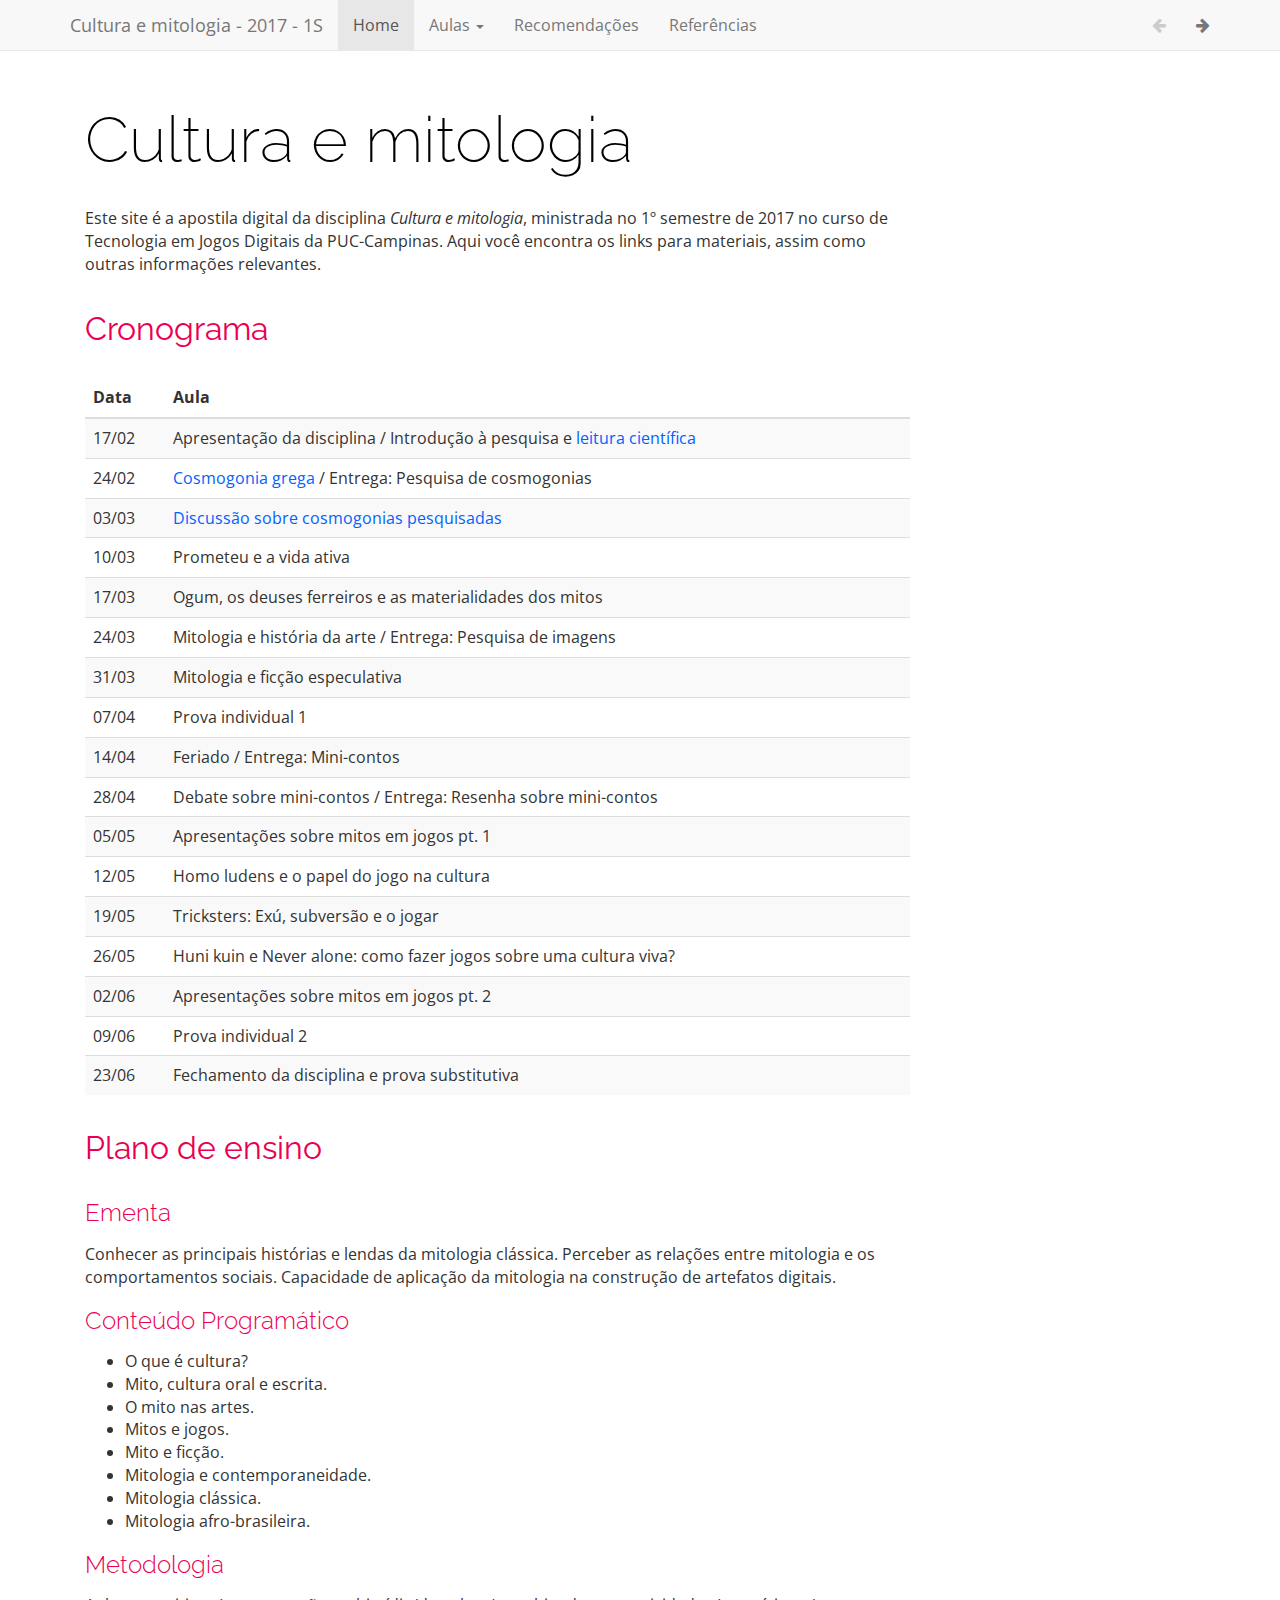
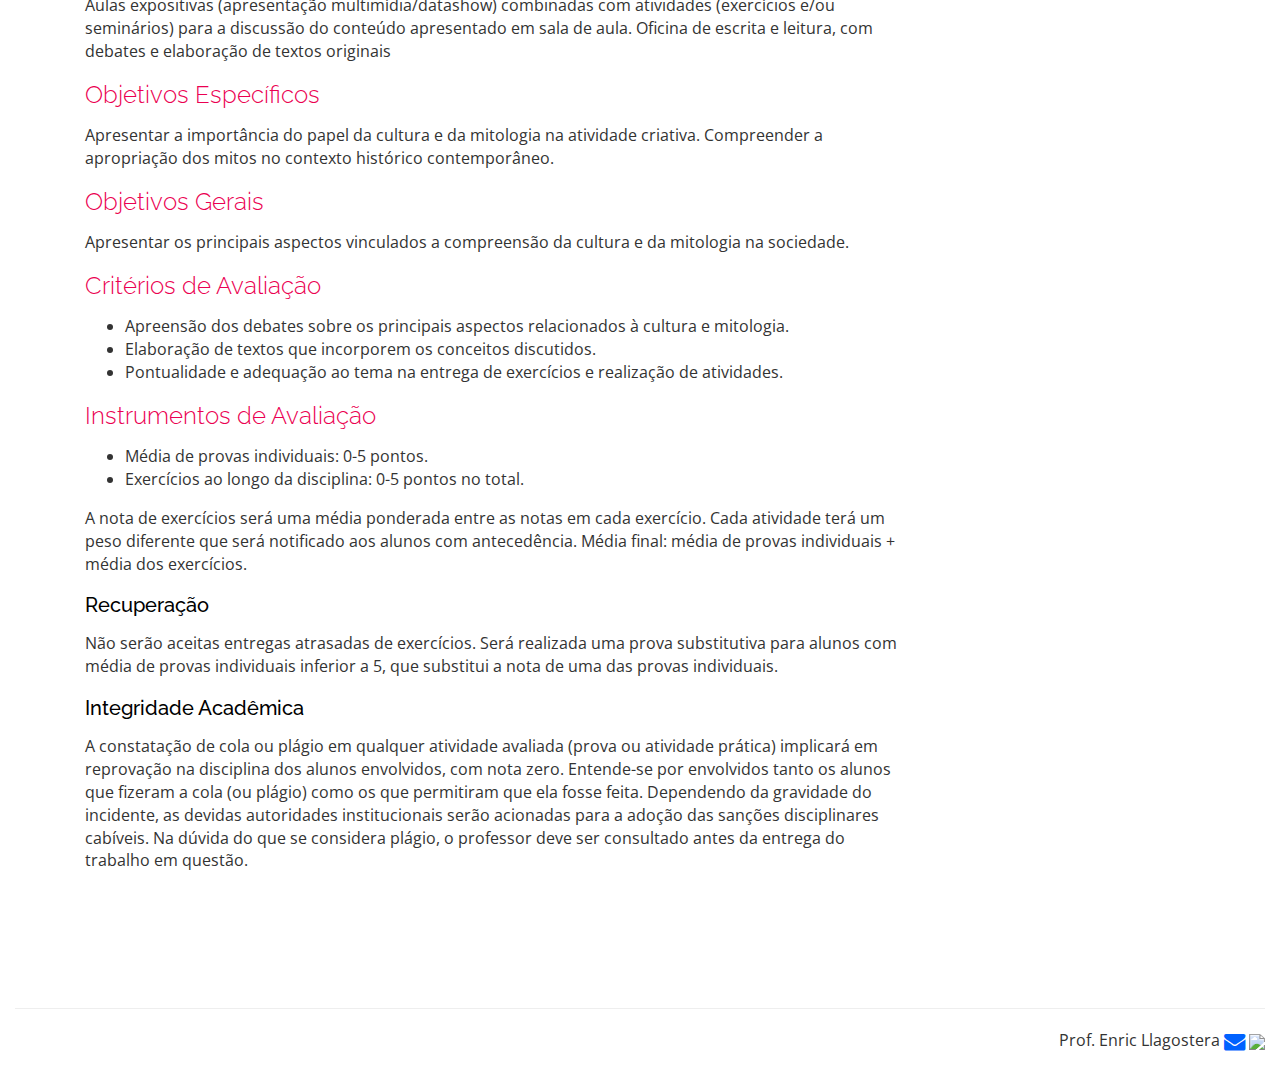
==== index.html @ 537bf99a "Deployed 003af16 with MkDocs version: 0.15.3" ====
<!DOCTYPE html>
<html lang="en">
    <head>
        <meta charset="utf-8">
        <meta http-equiv="X-UA-Compatible" content="IE=edge">
        <meta name="viewport" content="width=device-width, initial-scale=1.0">
        
        
        
        <link rel="shortcut icon" href="./img/favicon.ico">

	<title>Cultura e mitologia - 2017 - 1S</title>

        <link href="./css/bootstrap-3.0.3.min.css" rel="stylesheet">
        <link href="./css/font-awesome-4.0.3.css" rel="stylesheet">
        <link rel="stylesheet" href="./css/highlight.css">
        <link href="./css/base.css" rel="stylesheet">
        <link href="./css/extra.css" rel="stylesheet">

        <!-- HTML5 shim and Respond.js IE8 support of HTML5 elements and media queries -->
        <!--[if lt IE 9]>
            <script src="https://oss.maxcdn.com/libs/html5shiv/3.7.0/html5shiv.js"></script>
            <script src="https://oss.maxcdn.com/libs/respond.js/1.3.0/respond.min.js"></script>
        <![endif]-->

        
    </head>

    <body>

        <div class="navbar navbar-default navbar-fixed-top" role="navigation">
    <div class="container">

        <!-- Collapsed navigation -->
        <div class="navbar-header">
            <!-- Expander button -->
            <button type="button" class="navbar-toggle" data-toggle="collapse" data-target=".navbar-collapse">
                <span class="sr-only">Toggle navigation</span>
                <span class="icon-bar"></span>
                <span class="icon-bar"></span>
                <span class="icon-bar"></span>
            </button>

            <!-- Main title -->
            <a class="navbar-brand" href=".">Cultura e mitologia - 2017 - 1S</a>
        </div>

        <!-- Expanded navigation -->
        <div class="navbar-collapse collapse">
            <!-- Main navigation -->
            <ul class="nav navbar-nav">
            
            
                <li class="active">
                    <a href=".">Home</a>
                </li>
            
            
            
                <li class="dropdown">
                    <a href="#" class="dropdown-toggle" data-toggle="dropdown">Aulas <b class="caret"></b></a>
                    <ul class="dropdown-menu">
                    
                        <li >
                            <a href="aulas/cosmogonias/">Cosmogonia grega</a>
                        </li>
                    
                        <li >
                            <a href="aulas/discussao-cosmogonias/">Discussão sobre cosmogonias pesquisadas</a>
                        </li>
                    
                    </ul>
                </li>
            
            
            
                <li >
                    <a href="jogos/">Recomendações</a>
                </li>
            
            
            
                <li >
                    <a href="referencias/">Referências</a>
                </li>
            
            
            </ul>

            <!-- Search, Navigation and Repo links -->
            <ul class="nav navbar-nav navbar-right">
                <li class="disabled">
                    <a rel="next" >
                        <i class="fa fa-arrow-left"></i> Previous
                    </a>
                </li>
                <li >
                    <a rel="prev" href="aulas/cosmogonias/">
                        Next <i class="fa fa-arrow-right"></i>
                    </a>
                </li>
                
            </ul>
        </div>
    </div>
</div>

        <div class="container">
            <div class="col-md-3"><div class="bs-sidebar hidden-print affix well" role="complementary">
    <ul class="nav bs-sidenav">
    
        <li class="main active"><a href="#cultura-e-mitologia">Cultura e mitologia</a></li>
        
            <li><a href="#cronograma">Cronograma</a></li>
        
            <li><a href="#plano-de-ensino">Plano de ensino</a></li>
        
    
    </ul>
</div></div>
            <div class="col-md-9" role="main">

<h1 id="cultura-e-mitologia">Cultura e mitologia</h1>
<p>Este site é a apostila digital da disciplina <em>Cultura e mitologia</em>, ministrada no 1º semestre de 2017 no curso de Tecnologia em Jogos Digitais da PUC-Campinas. Aqui você encontra os links para materiais, assim como outras informações relevantes.</p>
<h2 id="cronograma">Cronograma</h2>
<table>
<thead>
<tr>
<th>Data</th>
<th>Aula</th>
</tr>
</thead>
<tbody>
<tr>
<td>17/02</td>
<td>Apresentação da disciplina / Introdução à pesquisa e <a href="./materiais/guia-referencias.pdf">leitura científica</a></td>
</tr>
<tr>
<td>24/02</td>
<td><a href="aulas/cosmogonias/">Cosmogonia grega</a> / Entrega: Pesquisa de cosmogonias</td>
</tr>
<tr>
<td>03/03</td>
<td><a href="aulas/discussao-cosmogonias/">Discussão sobre cosmogonias pesquisadas</a></td>
</tr>
<tr>
<td>10/03</td>
<td>Prometeu e a vida ativa</td>
</tr>
<tr>
<td>17/03</td>
<td>Ogum, os deuses ferreiros e as materialidades dos mitos</td>
</tr>
<tr>
<td>24/03</td>
<td>Mitologia e história da arte / Entrega: Pesquisa de imagens</td>
</tr>
<tr>
<td>31/03</td>
<td>Mitologia e ficção especulativa</td>
</tr>
<tr>
<td>07/04</td>
<td>Prova individual 1</td>
</tr>
<tr>
<td>14/04</td>
<td>Feriado / Entrega: Mini-contos</td>
</tr>
<tr>
<td>28/04</td>
<td>Debate sobre mini-contos / Entrega: Resenha sobre mini-contos</td>
</tr>
<tr>
<td>05/05</td>
<td>Apresentações sobre mitos em jogos pt. 1</td>
</tr>
<tr>
<td>12/05</td>
<td>Homo ludens e o papel do jogo na cultura</td>
</tr>
<tr>
<td>19/05</td>
<td>Tricksters: Exú, subversão e o jogar</td>
</tr>
<tr>
<td>26/05</td>
<td>Huni kuin e Never alone: como fazer jogos sobre uma cultura viva?</td>
</tr>
<tr>
<td>02/06</td>
<td>Apresentações sobre mitos em jogos pt. 2</td>
</tr>
<tr>
<td>09/06</td>
<td>Prova individual 2</td>
</tr>
<tr>
<td>23/06</td>
<td>Fechamento da disciplina e prova substitutiva</td>
</tr>
</tbody>
</table>
<h2 id="plano-de-ensino">Plano de ensino</h2>
<h3 id="ementa">Ementa</h3>
<p>Conhecer as principais histórias e lendas da mitologia clássica. Perceber as relações entre mitologia e os
comportamentos sociais. Capacidade de aplicação da mitologia na construção de artefatos digitais.</p>
<h3 id="conteudo-programatico">Conteúdo Programático</h3>
<ul>
<li>O que é cultura?</li>
<li>Mito, cultura oral e escrita.</li>
<li>O mito nas artes.</li>
<li>Mitos e jogos.</li>
<li>Mito e ficção.</li>
<li>Mitologia e contemporaneidade.</li>
<li>Mitologia clássica.</li>
<li>Mitologia afro-brasileira.</li>
</ul>
<h3 id="metodologia">Metodologia</h3>
<p>Aulas expositivas (apresentação multimídia/datashow) combinadas com atividades (exercícios e/ou seminários) para
a discussão do conteúdo apresentado em sala de aula. Oficina de escrita e leitura, com debates e elaboração de
textos originais</p>
<h3 id="objetivos-especificos">Objetivos Específicos</h3>
<p>Apresentar a importância do papel da cultura e da mitologia na atividade criativa. Compreender a apropriação dos mitos no contexto histórico contemporâneo.</p>
<h3 id="objetivos-gerais">Objetivos Gerais</h3>
<p>Apresentar os principais aspectos vinculados a compreensão da cultura e da mitologia na sociedade.</p>
<h3 id="criterios-de-avaliacao">Critérios de Avaliação</h3>
<ul>
<li>Apreensão dos debates sobre os principais aspectos relacionados à cultura e mitologia.</li>
<li>Elaboração de textos que incorporem os conceitos discutidos.</li>
<li>Pontualidade e adequação ao tema na entrega de exercícios e realização de atividades.</li>
</ul>
<h3 id="instrumentos-de-avaliacao">Instrumentos de Avaliação</h3>
<ul>
<li>Média de provas individuais: 0-5 pontos.</li>
<li>Exercícios ao longo da disciplina: 0-5 pontos no total.</li>
</ul>
<p>A nota de exercícios será uma média ponderada entre as notas em cada exercício. Cada atividade terá um peso
diferente que será notificado aos alunos com antecedência. Média final: média de provas individuais + média dos exercícios.</p>
<h4 id="recuperacao">Recuperação</h4>
<p>Não serão aceitas entregas atrasadas de exercícios. Será realizada uma prova substitutiva para alunos com média de provas individuais inferior a 5, que substitui a nota de uma das provas individuais.</p>
<h4 id="integridade-academica">Integridade Acadêmica</h4>
<p>A constatação de cola ou plágio em qualquer atividade avaliada (prova ou atividade prática) implicará em reprovação na disciplina dos alunos envolvidos, com nota zero. Entende-se por envolvidos tanto os alunos que fizeram a cola (ou plágio) como os que permitiram que ela fosse feita. Dependendo da gravidade do incidente, as devidas autoridades institucionais serão acionadas para a adoção das sanções disciplinares cabíveis. Na dúvida do que se considera plágio, o professor deve ser consultado antes da entrega do trabalho em questão.</p></div>
        </div>

	<footer class="col-md-12">
		<hr>
		
		<p>Documentation built with <a href="http://www.mkdocs.org/">MkDocs</a>.</p>
	</footer>


        <script src="./js/jquery-1.10.2.min.js"></script>
        <script src="./js/bootstrap-3.0.3.min.js"></script>
        <script src="./js/highlight.pack.js"></script>
        <script src="./js/base.js"></script>
        <script src="./js/extra.js"></script>
    </body>
</html>
---- css/highlight.css ----
/*
This is the GitHub theme for highlight.js

github.com style (c) Vasily Polovnyov <vast@whiteants.net>

*/

.hljs {
  display: block;
  overflow-x: auto;
  padding: 0.5em;
  color: #333;
  -webkit-text-size-adjust: none;
}

.hljs-comment,
.diff .hljs-header,
.hljs-javadoc {
  color: #998;
  font-style: italic;
}

.hljs-keyword,
.css .rule .hljs-keyword,
.hljs-winutils,
.nginx .hljs-title,
.hljs-subst,
.hljs-request,
.hljs-status {
  color: #333;
  font-weight: bold;
}

.hljs-number,
.hljs-hexcolor,
.ruby .hljs-constant {
  color: #008080;
}

.hljs-string,
.hljs-tag .hljs-value,
.hljs-phpdoc,
.hljs-dartdoc,
.tex .hljs-formula {
  color: #d14;
}

.hljs-title,
.hljs-id,
.scss .hljs-preprocessor {
  color: #900;
  font-weight: bold;
}

.hljs-list .hljs-keyword,
.hljs-subst {
  font-weight: normal;
}

.hljs-class .hljs-title,
.hljs-type,
.vhdl .hljs-literal,
.tex .hljs-command {
  color: #458;
  font-weight: bold;
}

.hljs-tag,
.hljs-tag .hljs-title,
.hljs-rule .hljs-property,
.django .hljs-tag .hljs-keyword {
  color: #000080;
  font-weight: normal;
}

.hljs-attribute,
.hljs-variable,
.lisp .hljs-body,
.hljs-name {
  color: #008080;
}

.hljs-regexp {
  color: #009926;
}

.hljs-symbol,
.ruby .hljs-symbol .hljs-string,
.lisp .hljs-keyword,
.clojure .hljs-keyword,
.scheme .hljs-keyword,
.tex .hljs-special,
.hljs-prompt {
  color: #990073;
}

.hljs-built_in {
  color: #0086b3;
}

.hljs-preprocessor,
.hljs-pragma,
.hljs-pi,
.hljs-doctype,
.hljs-shebang,
.hljs-cdata {
  color: #999;
  font-weight: bold;
}

.hljs-deletion {
  background: #fdd;
}

.hljs-addition {
  background: #dfd;
}

.diff .hljs-change {
  background: #0086b3;
}

.hljs-chunk {
  color: #aaa;
}
---- css/base.css ----
body {
    padding-top: 70px;
}

h1[id]:before, h2[id]:before, h3[id]:before, h4[id]:before, h5[id]:before, h6[id]:before {
    content: "";
    display: block;
    margin-top: -75px;
    height: 75px;
}

ul.nav li.main {
    font-weight: bold;
}

div.col-md-3 {
    padding-left: 0;
}

div.col-md-9 {
    padding-bottom: 100px;
}

div.source-links {
    float: right;
}

/*
 * Side navigation
 *
 * Scrollspy and affixed enhanced navigation to highlight sections and secondary
 * sections of docs content.
 */

/* By default it's not affixed in mobile views, so undo that */
.bs-sidebar.affix {
    position: static;
}

.bs-sidebar.well {
    padding: 0;
}

/* First level of nav */
.bs-sidenav {
    margin-top: 30px;
    margin-bottom: 30px;
    padding-top:    10px;
    padding-bottom: 10px;
    border-radius: 5px;
}

/* All levels of nav */
.bs-sidebar .nav > li > a {
    display: block;
    padding: 5px 20px;
    z-index: 1;
}
.bs-sidebar .nav > li > a:hover,
.bs-sidebar .nav > li > a:focus {
    text-decoration: none;
    border-right: 1px solid;
}
.bs-sidebar .nav > .active > a,
.bs-sidebar .nav > .active:hover > a,
.bs-sidebar .nav > .active:focus > a {
    font-weight: bold;
    background-color: transparent;
    border-right: 1px solid;
}

/* Nav: second level (shown on .active) */
.bs-sidebar .nav .nav {
    display: none; /* Hide by default, but at >768px, show it */
    margin-bottom: 8px;
}
.bs-sidebar .nav .nav > li > a {
    padding-top:    3px;
    padding-bottom: 3px;
    padding-left: 30px;
    font-size: 90%;
}

/* Show and affix the side nav when space allows it */
@media (min-width: 992px) {
    .bs-sidebar .nav > .active > ul {
        display: block;
    }
    /* Widen the fixed sidebar */
    .bs-sidebar.affix,
    .bs-sidebar.affix-bottom {
        width: 213px;
    }
    .bs-sidebar.affix {
        position: fixed; /* Undo the static from mobile first approach */
        top: 80px;
    }
    .bs-sidebar.affix-bottom {
        position: absolute; /* Undo the static from mobile first approach */
    }
    .bs-sidebar.affix-bottom .bs-sidenav,
    .bs-sidebar.affix .bs-sidenav {
        margin-top: 0;
        margin-bottom: 0;
    }
}
@media (min-width: 1200px) {
    /* Widen the fixed sidebar again */
    .bs-sidebar.affix-bottom,
    .bs-sidebar.affix {
        width: 263px;
    }
}
---- css/extra.css ----
@import 'https://fonts.googleapis.com/css?family=Open+Sans';
@import 'https://fonts.googleapis.com/css?family=Raleway:100,200,300,400,500';

body {
  font-size: 16px;
  font-family: "Open Sans", Arial, sans-serif;
}

h1, h2, h3, h4, h5, h6 {
  font-family: "Raleway", Arial, sans-serif;
    padding-top: 3px;
}

@media screen {
  p {
    margin: 16px 0;
  }
    
  h1 {
    font-size: 4em;
    font-weight: 200;
    margin: 32px 0;
    color: #000;
  }
  
  h2 {
    font-size: 2em;
    font-weight: 400;
    color: #eb0051;
    margin: 32px 0;
  }

  h3 {
    font-size: 1.5em;
    font-weight: 300;
    color:#eb0051;
    margin: 16px 0;
  }

  h4 {
    font-size: 1.25em;
    font-weight: 500;
    color:#000;
    margin: 16px 0;
  }
}

a {
  color: #0062ff;
}

a:hover {
  color:black;
}

li.main {
    font-family: "Open Sans", Arial, sans-serif;
    font-size: 1.2em;
    font-weight: 700;
}

div[role="main"] img {
    max-width: 100%;
}

footer p {
    text-align: right;
}

div.col-md-3 {
  display: none;
}
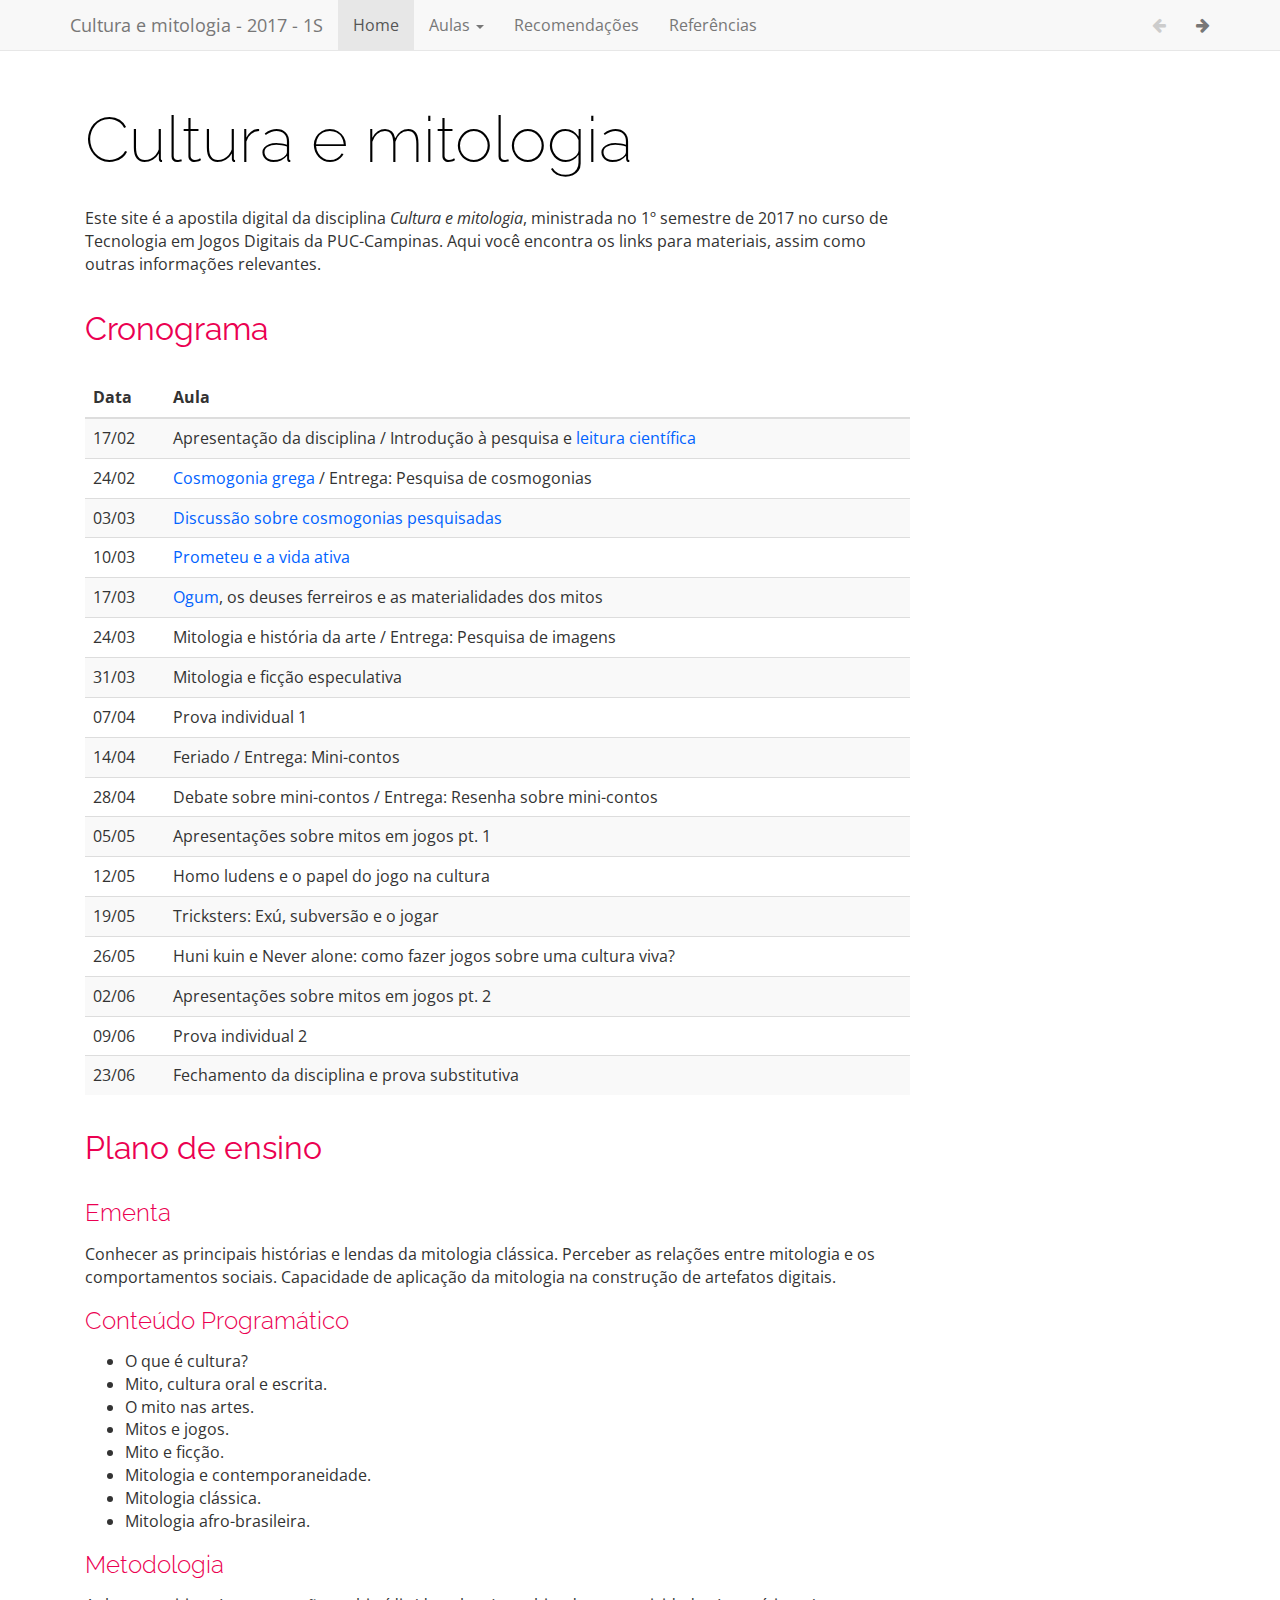
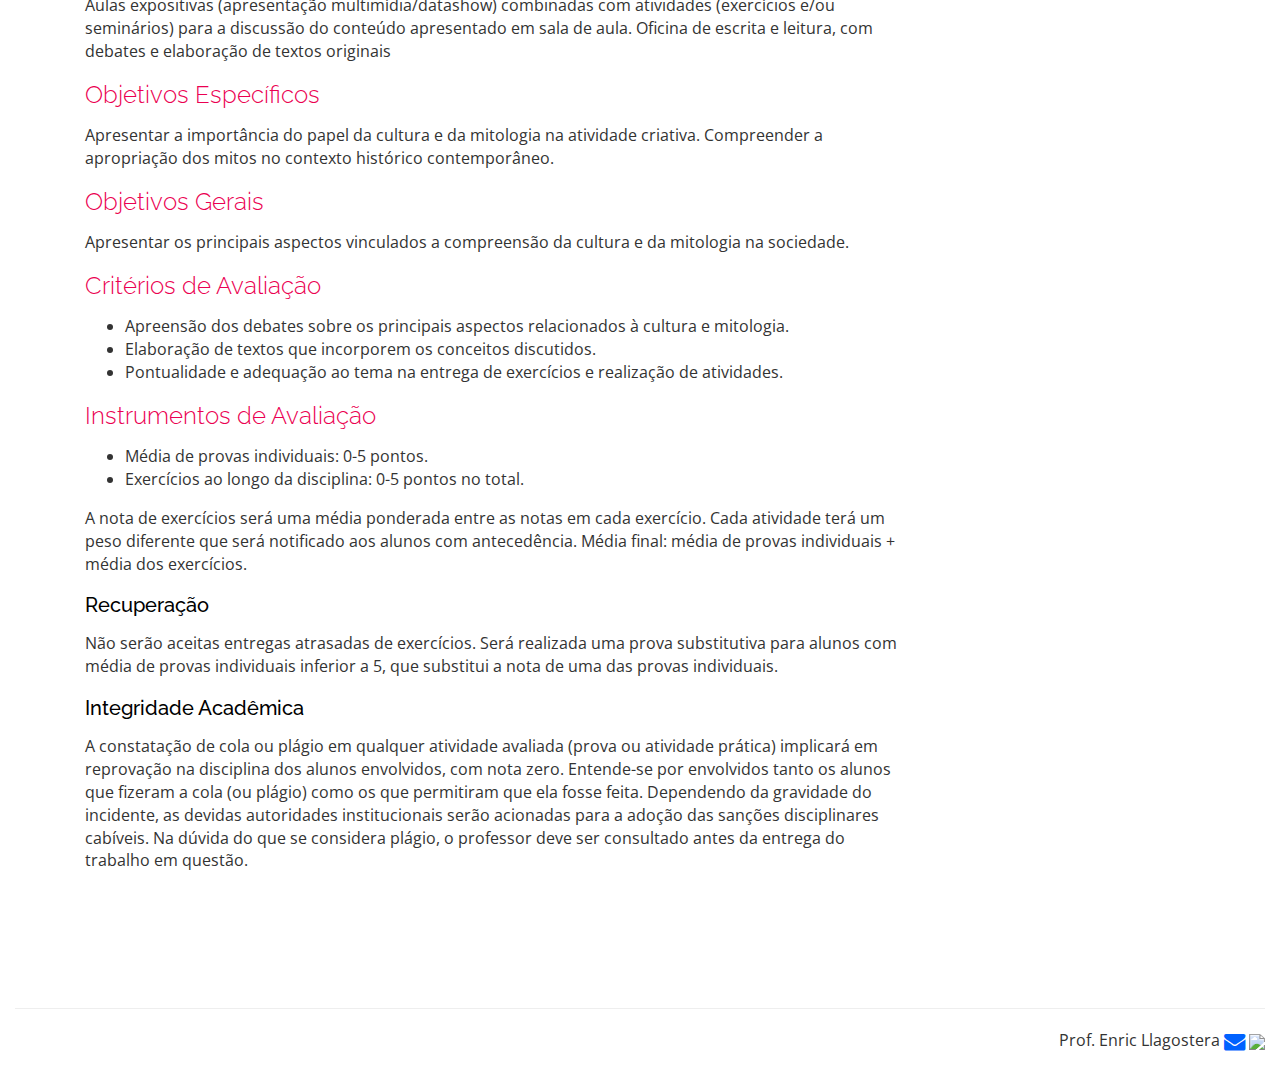
==== commit a9a20421: "Deployed 003af16 with MkDocs version: 0.15.3" ====
--- a/index.html
+++ b/index.html
@@ -69,6 +69,14 @@
                             <a href="aulas/discussao-cosmogonias/">Discussão sobre cosmogonias pesquisadas</a>
                         </li>
                     
+                        <li >
+                            <a href="aulas/prometeu/">Prometeu e a vida ativa</a>
+                        </li>
+                    
+                        <li >
+                            <a href="aulas/ogum-ferreiros/">Ogum, deuses ferreiros e materialidades</a>
+                        </li>
+                    
                     </ul>
                 </li>
             
@@ -145,11 +153,11 @@
 </tr>
 <tr>
 <td>10/03</td>
-<td>Prometeu e a vida ativa</td>
+<td><a href="aulas/prometeu/">Prometeu e a vida ativa</a></td>
 </tr>
 <tr>
 <td>17/03</td>
-<td>Ogum, os deuses ferreiros e as materialidades dos mitos</td>
+<td><a href="aulas/ogum-ferreiros/">Ogum</a>, os deuses ferreiros e as materialidades dos mitos</td>
 </tr>
 <tr>
 <td>24/03</td>
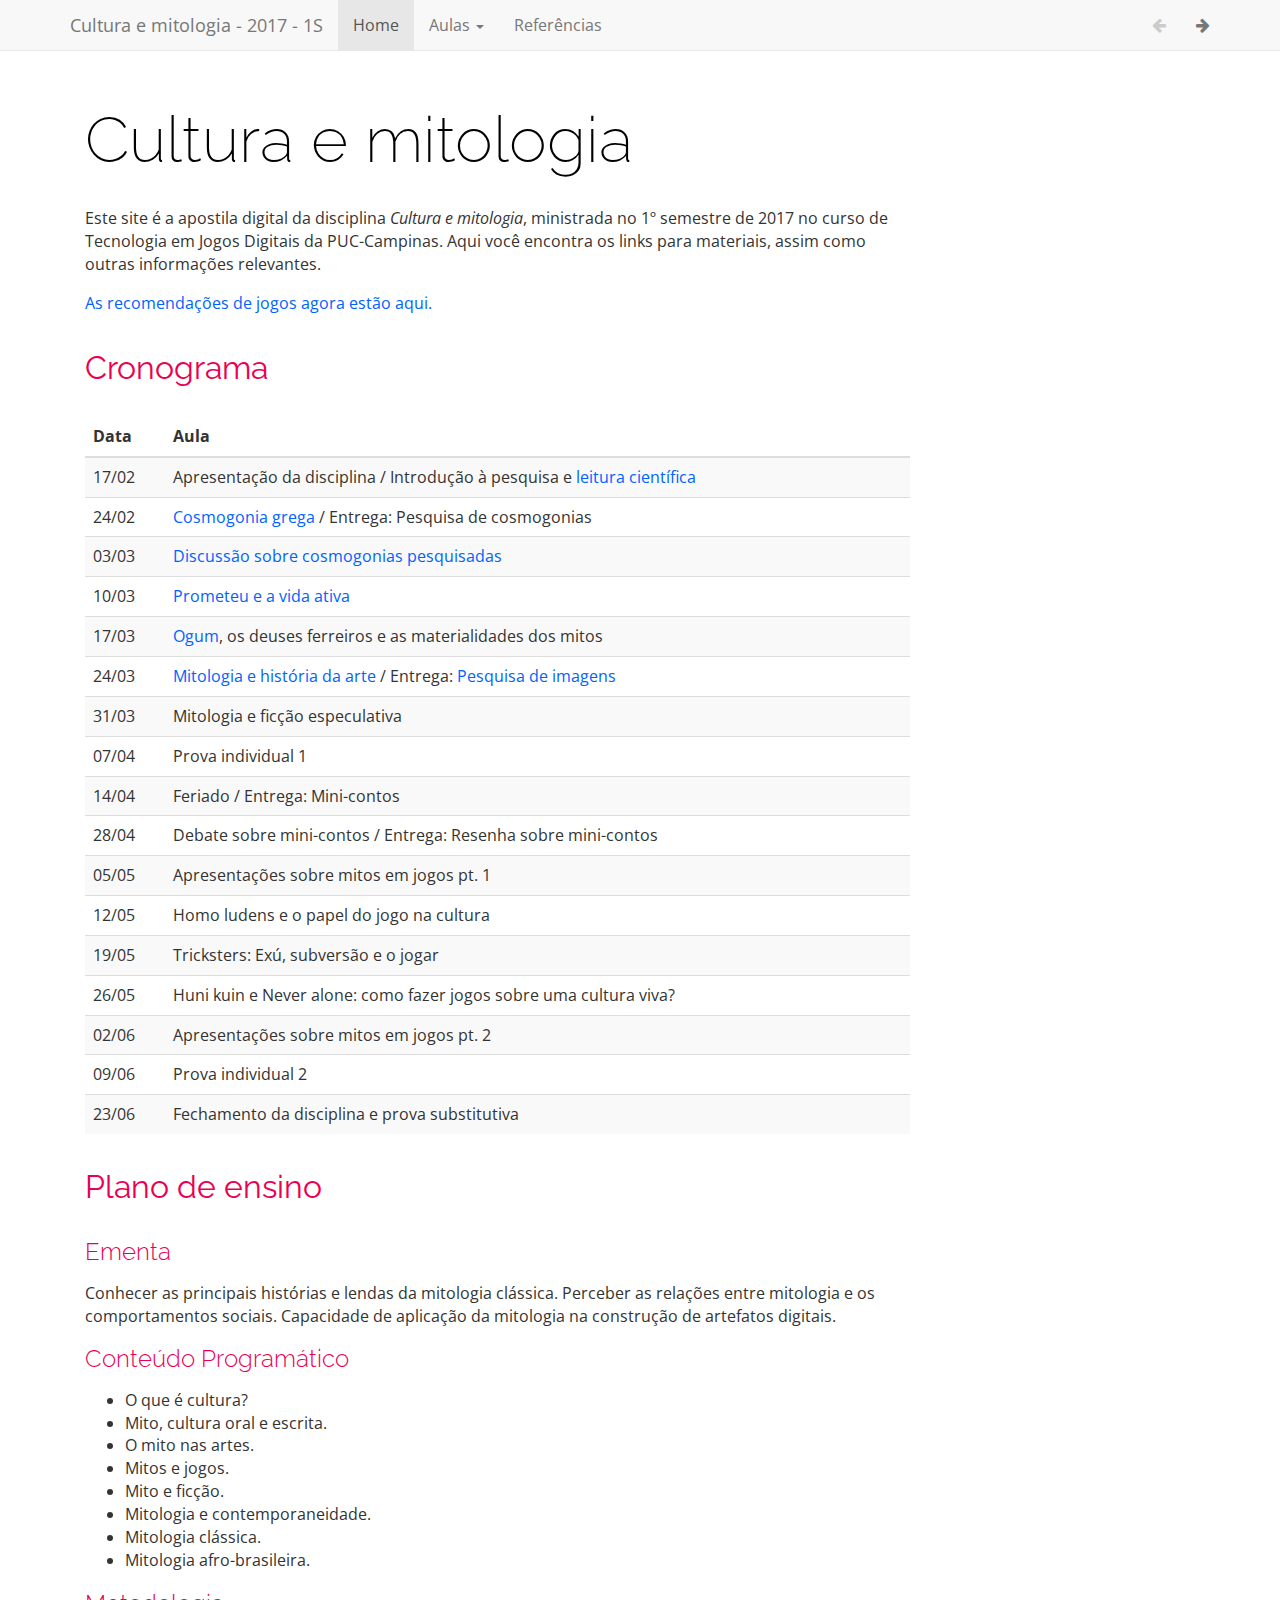
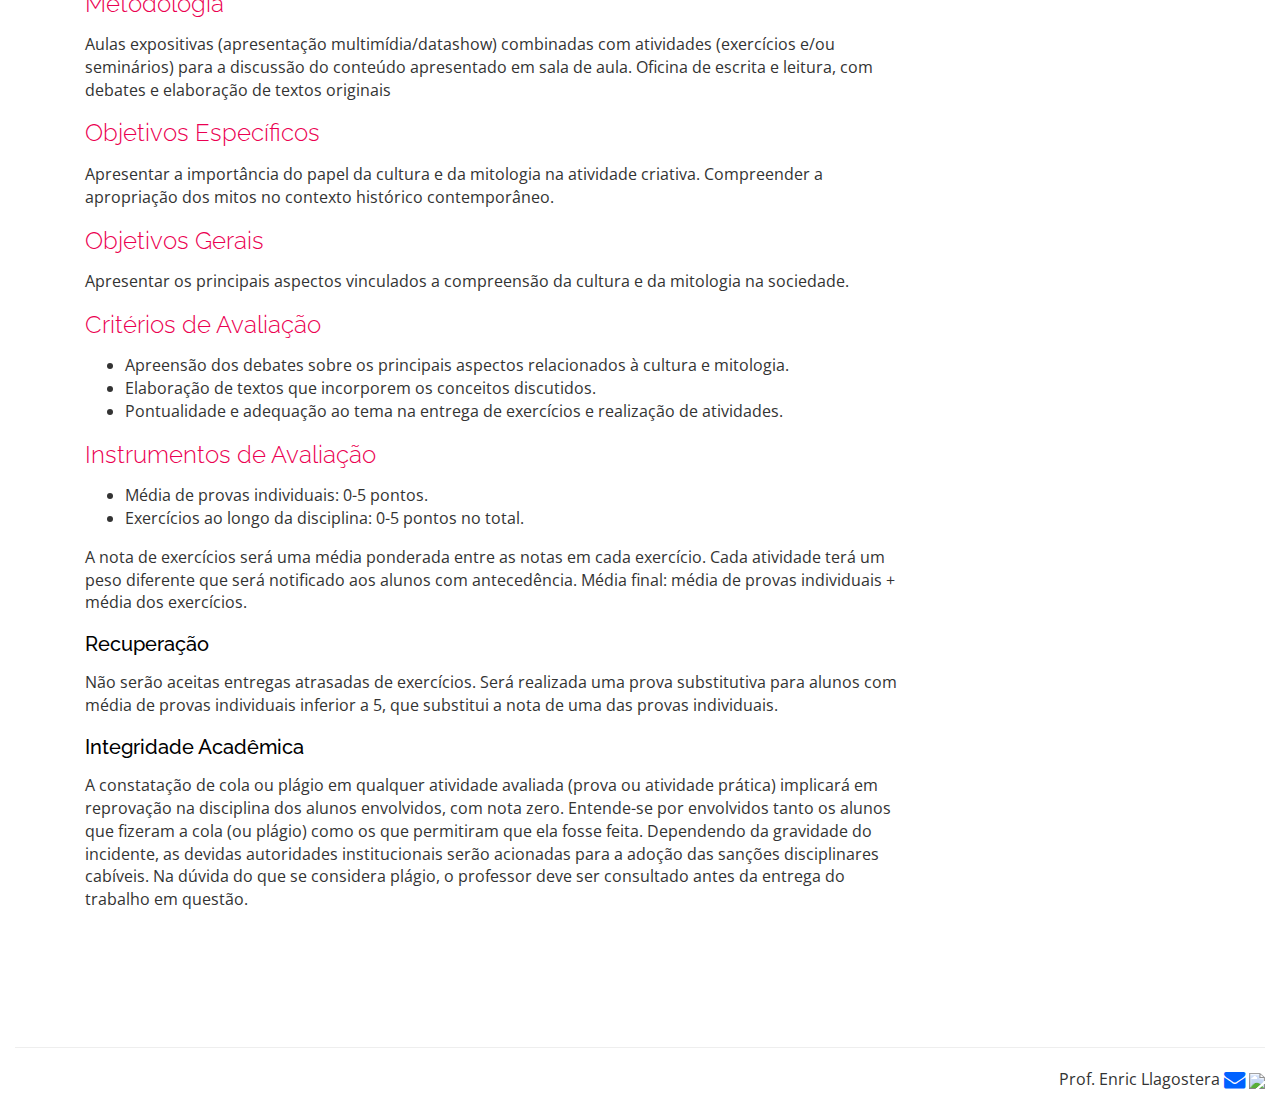
==== commit cd597e2a: "Deployed 003af16 with MkDocs version: 0.15.3" ====
--- a/index.html
+++ b/index.html
@@ -77,13 +77,11 @@
                             <a href="aulas/ogum-ferreiros/">Ogum, deuses ferreiros e materialidades</a>
                         </li>
                     
+                        <li >
+                            <a href="aulas/mitologia-historia/">Mitologia e história da arte</a>
+                        </li>
+                    
                     </ul>
-                </li>
-            
-            
-            
-                <li >
-                    <a href="jogos/">Recomendações</a>
                 </li>
             
             
@@ -130,6 +128,7 @@
 
 <h1 id="cultura-e-mitologia">Cultura e mitologia</h1>
 <p>Este site é a apostila digital da disciplina <em>Cultura e mitologia</em>, ministrada no 1º semestre de 2017 no curso de Tecnologia em Jogos Digitais da PUC-Campinas. Aqui você encontra os links para materiais, assim como outras informações relevantes.</p>
+<p><a href="https://puccjogos.github.io/recomendacoes-enric/">As recomendações de jogos agora estão aqui.</a></p>
 <h2 id="cronograma">Cronograma</h2>
 <table>
 <thead>
@@ -161,7 +160,7 @@
 </tr>
 <tr>
 <td>24/03</td>
-<td>Mitologia e história da arte / Entrega: Pesquisa de imagens</td>
+<td><a href="aulas/mitologia-historia/">Mitologia e história da arte</a> / Entrega: <a href="./materiais/pesquisa-imagens/">Pesquisa de imagens</a></td>
 </tr>
 <tr>
 <td>31/03</td>
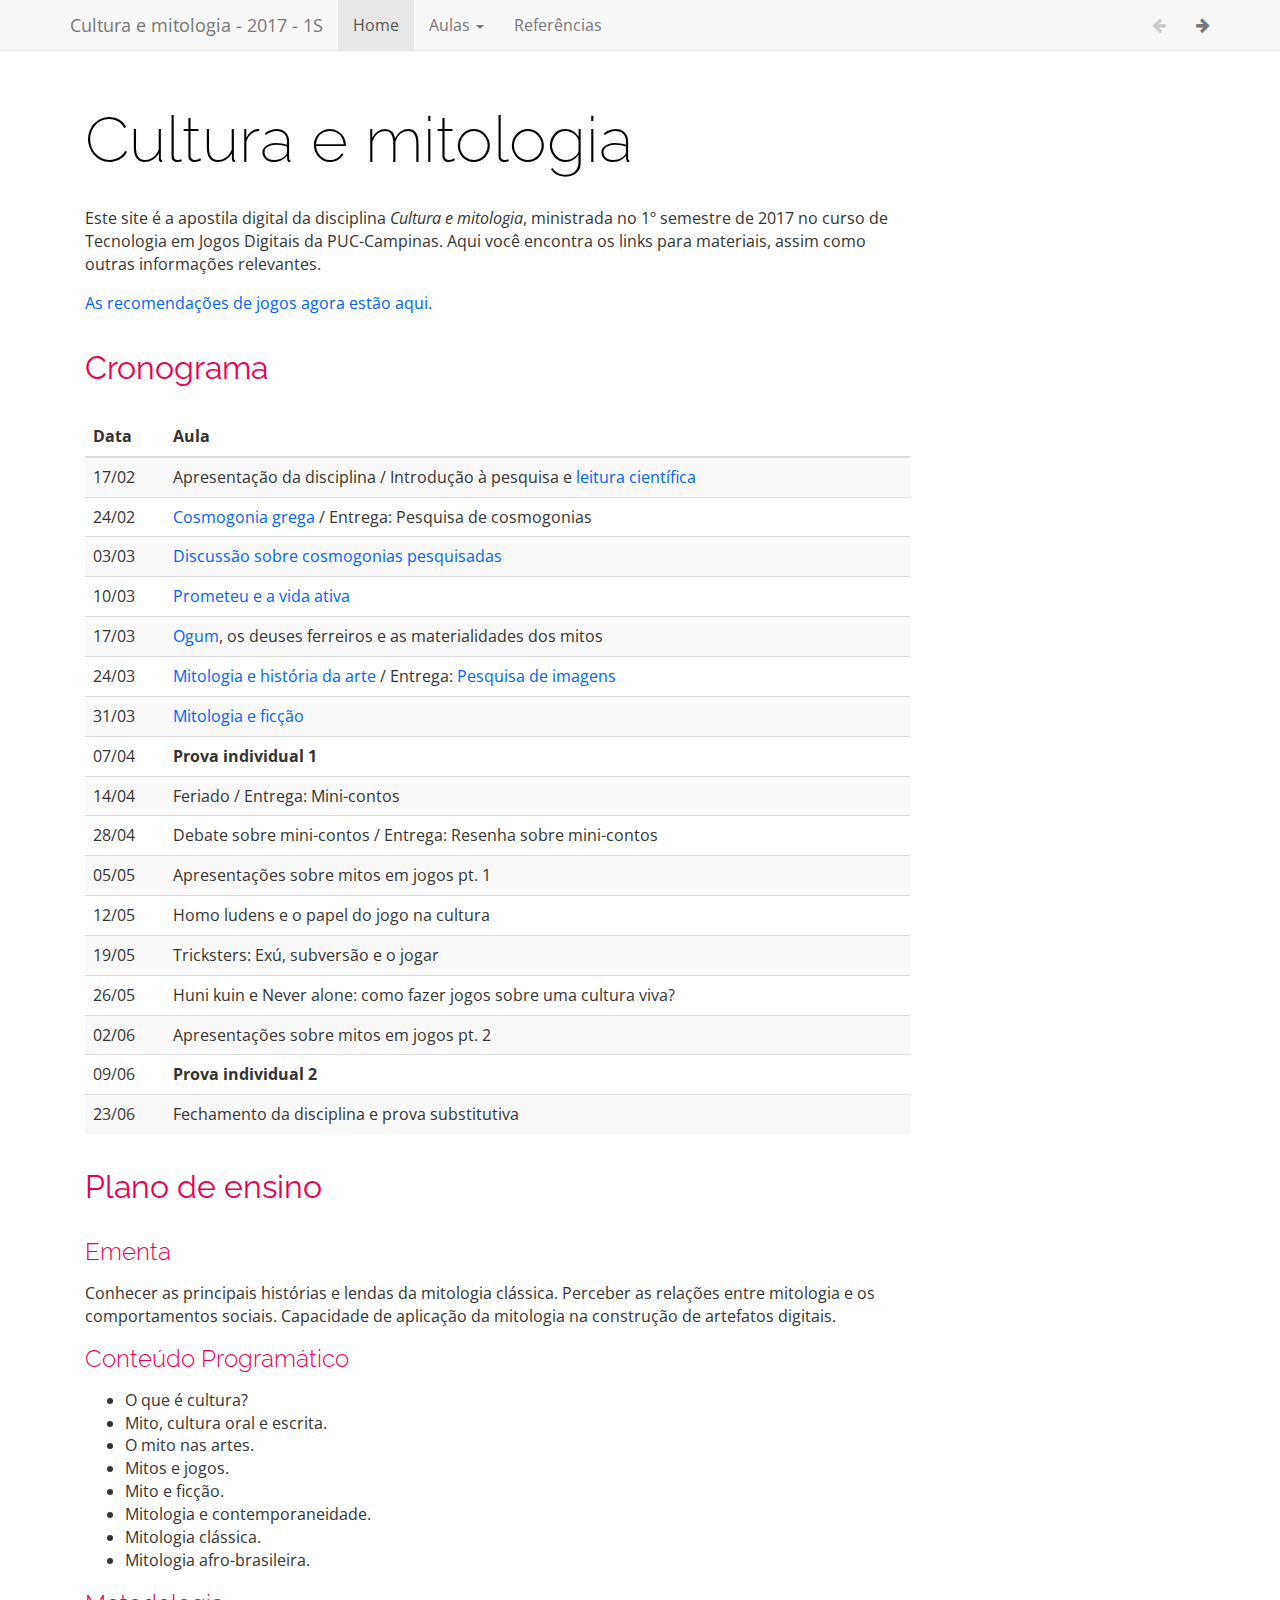
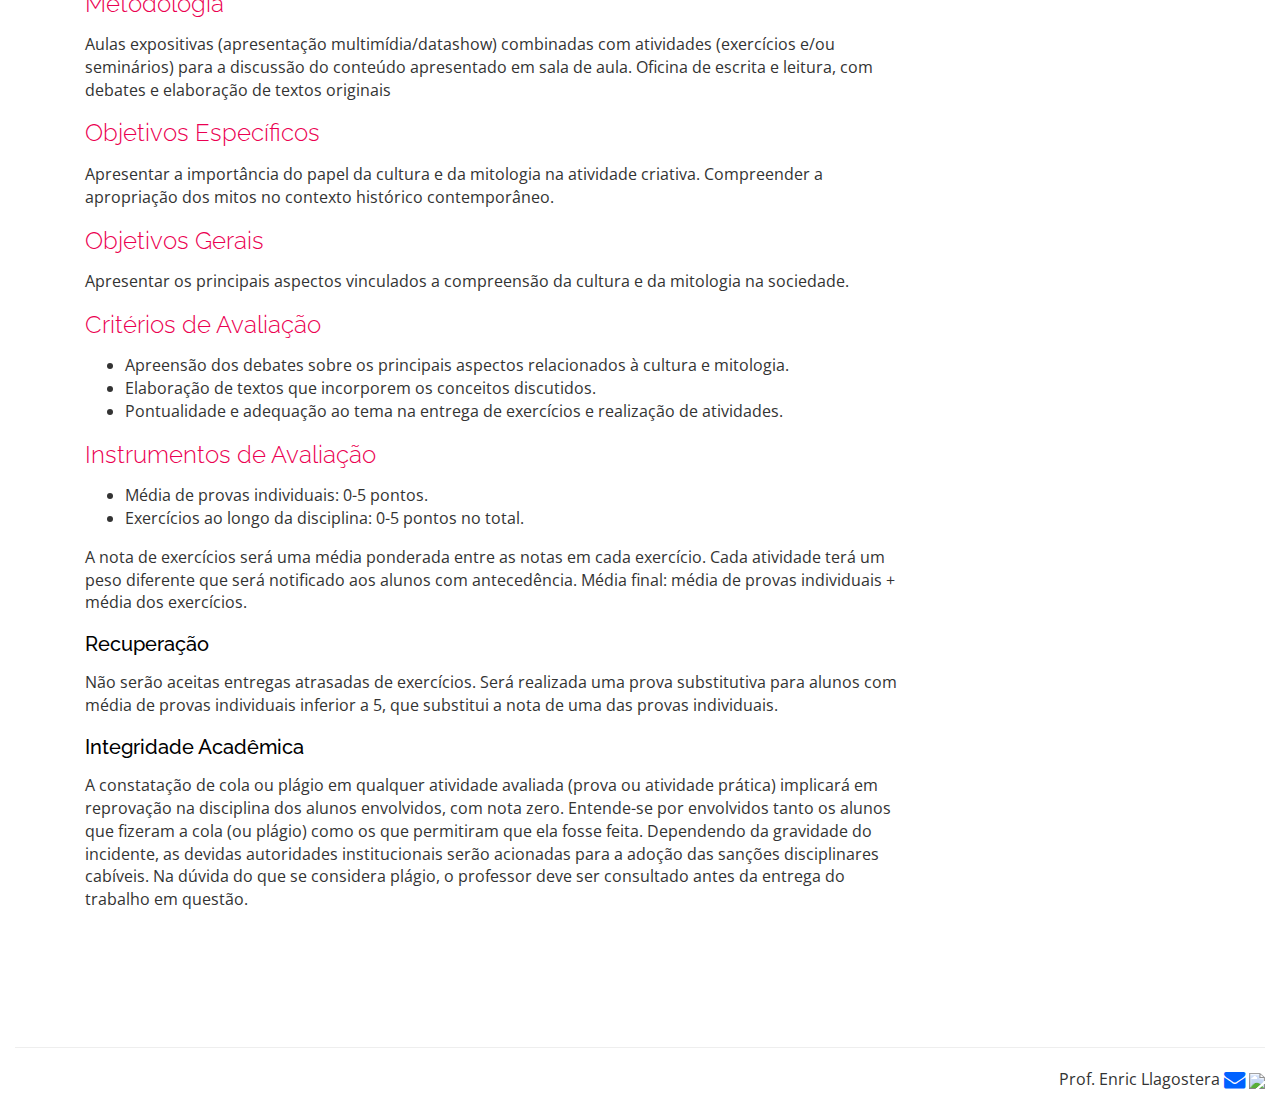
==== commit 025ff03b: "Deployed 003af16 with MkDocs version: 0.15.3" ====
--- a/index.html
+++ b/index.html
@@ -81,6 +81,10 @@
                             <a href="aulas/mitologia-historia/">Mitologia e história da arte</a>
                         </li>
                     
+                        <li >
+                            <a href="aulas/mito-ficcao/">Mito e ficção</a>
+                        </li>
+                    
                     </ul>
                 </li>
             
@@ -164,11 +168,11 @@
 </tr>
 <tr>
 <td>31/03</td>
-<td>Mitologia e ficção especulativa</td>
+<td><a href="aulas/mito-ficcao/">Mitologia e ficção</a></td>
 </tr>
 <tr>
 <td>07/04</td>
-<td>Prova individual 1</td>
+<td><strong>Prova individual 1</strong></td>
 </tr>
 <tr>
 <td>14/04</td>
@@ -200,7 +204,7 @@
 </tr>
 <tr>
 <td>09/06</td>
-<td>Prova individual 2</td>
+<td><strong>Prova individual 2</strong></td>
 </tr>
 <tr>
 <td>23/06</td>
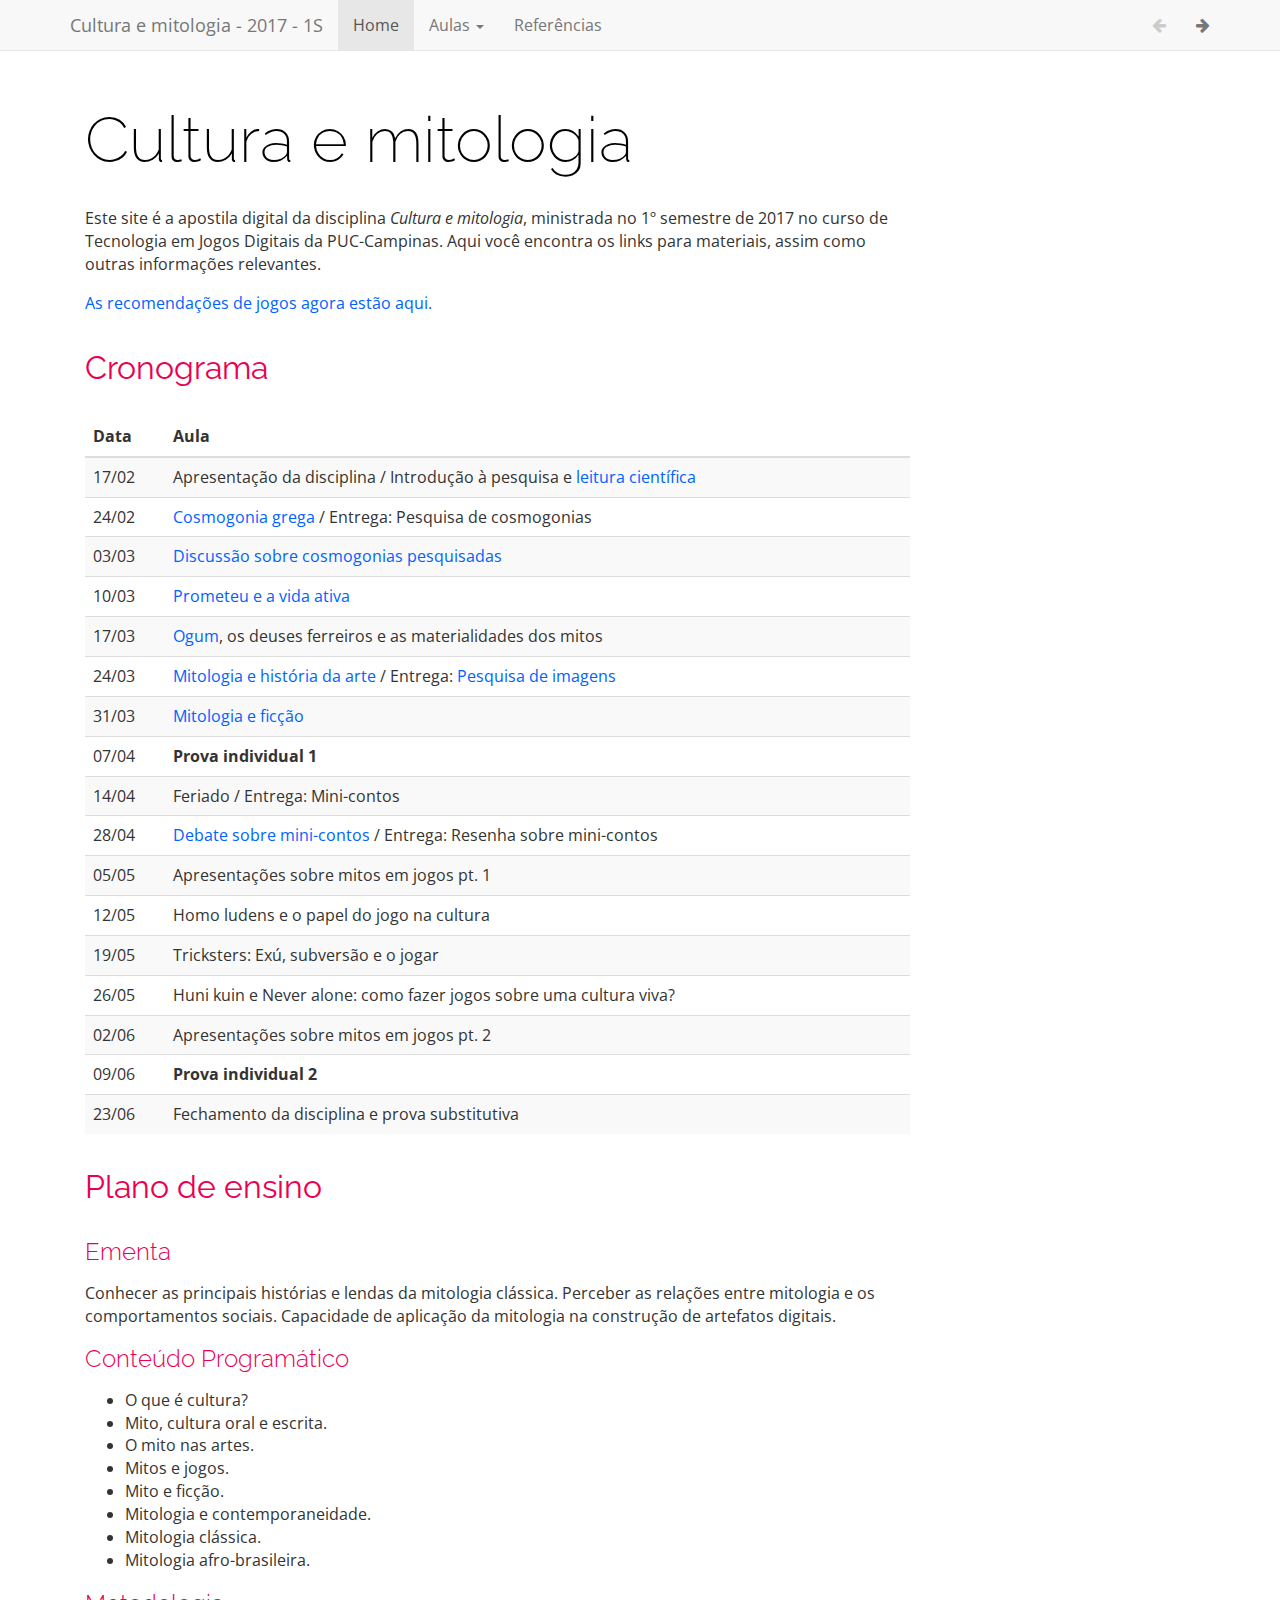
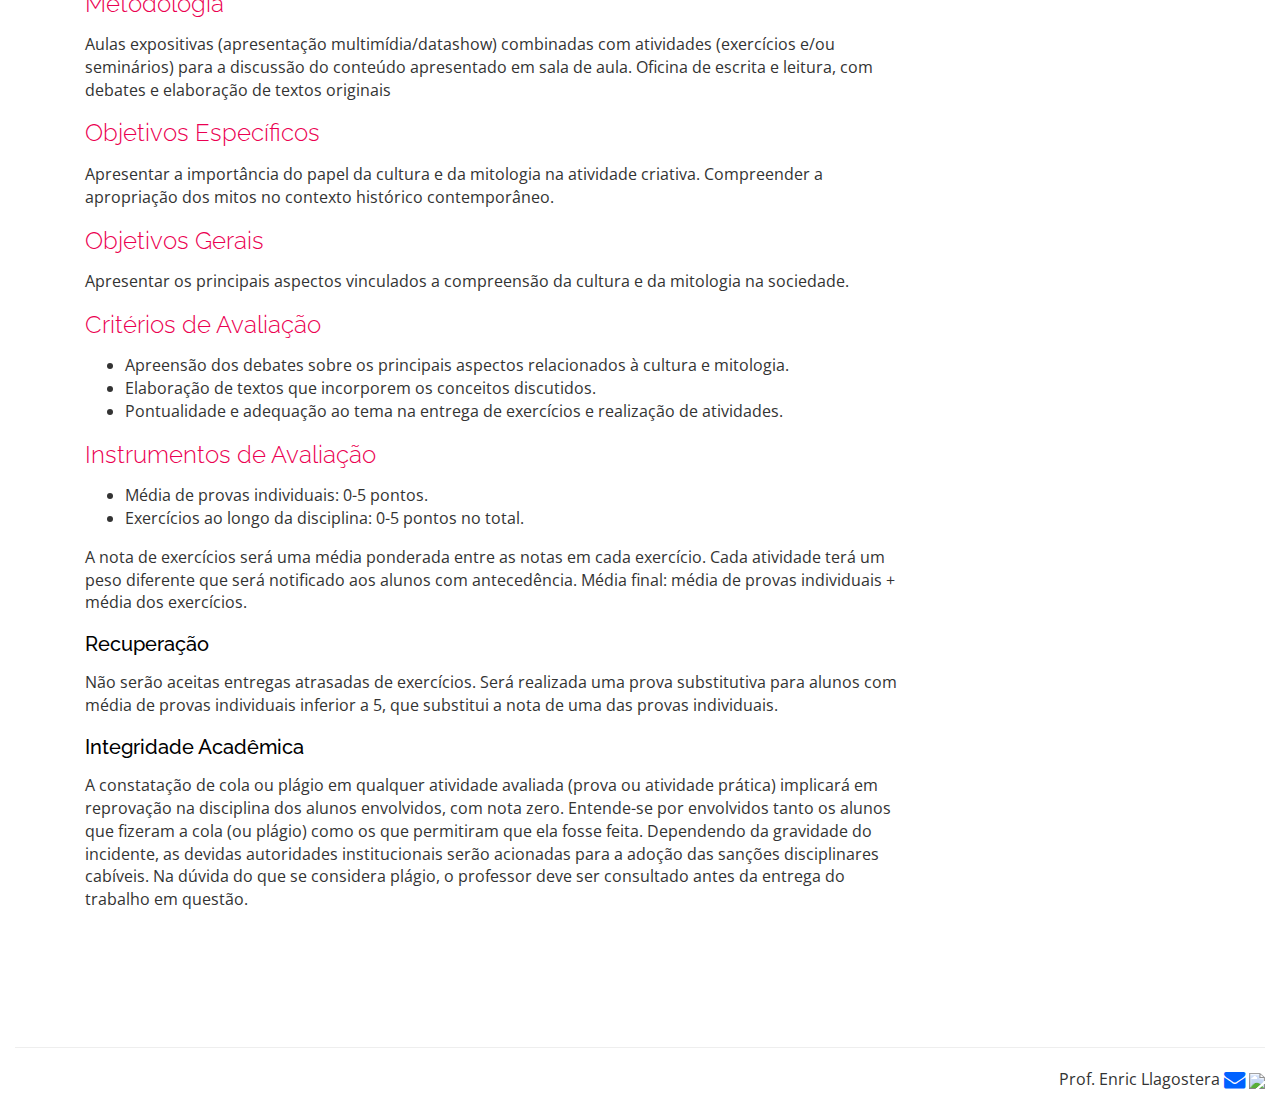
==== commit 124bb273: "Deployed 003af16 with MkDocs version: 0.15.3" ====
--- a/index.html
+++ b/index.html
@@ -180,7 +180,7 @@
 </tr>
 <tr>
 <td>28/04</td>
-<td>Debate sobre mini-contos / Entrega: Resenha sobre mini-contos</td>
+<td><a href="./materiais/mini-contos/">Debate sobre mini-contos</a> / Entrega: Resenha sobre mini-contos</td>
 </tr>
 <tr>
 <td>05/05</td>
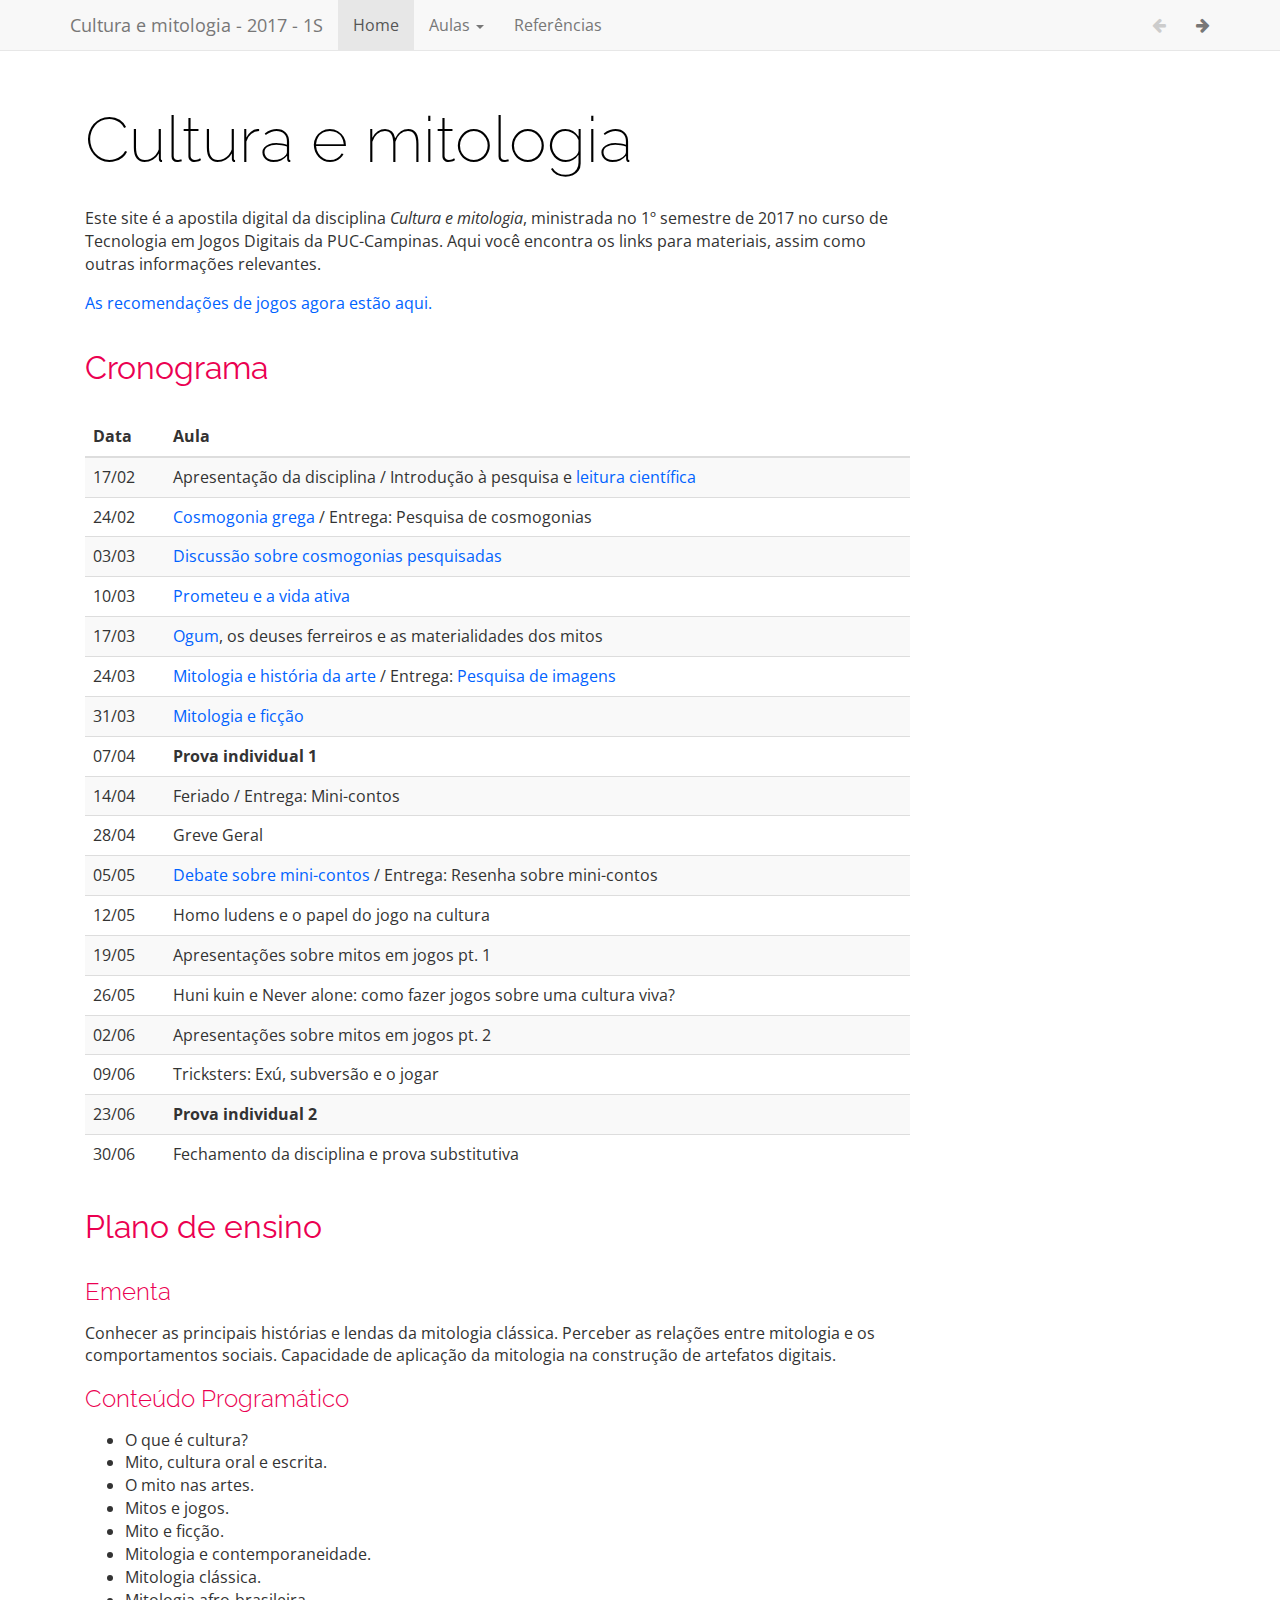
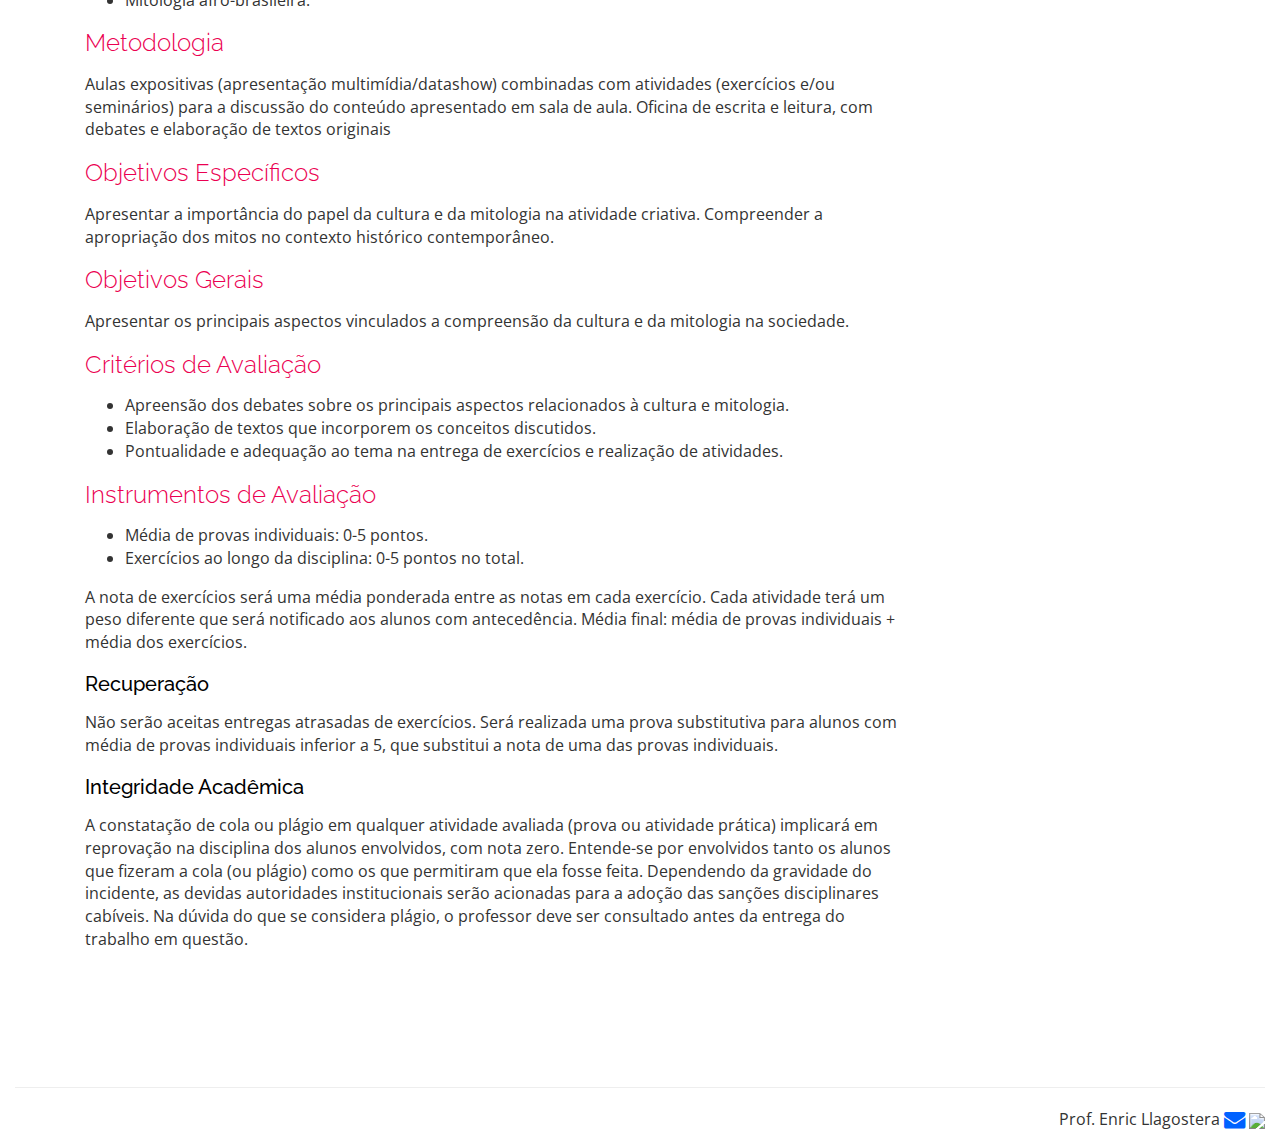
==== commit bf96f837: "Deployed 003af16 with MkDocs version: 0.15.3" ====
--- a/index.html
+++ b/index.html
@@ -180,11 +180,11 @@
 </tr>
 <tr>
 <td>28/04</td>
+<td>Greve Geral</td>
+</tr>
+<tr>
+<td>05/05</td>
 <td><a href="./materiais/mini-contos/">Debate sobre mini-contos</a> / Entrega: Resenha sobre mini-contos</td>
-</tr>
-<tr>
-<td>05/05</td>
-<td>Apresentações sobre mitos em jogos pt. 1</td>
 </tr>
 <tr>
 <td>12/05</td>
@@ -192,7 +192,7 @@
 </tr>
 <tr>
 <td>19/05</td>
-<td>Tricksters: Exú, subversão e o jogar</td>
+<td>Apresentações sobre mitos em jogos pt. 1</td>
 </tr>
 <tr>
 <td>26/05</td>
@@ -204,10 +204,14 @@
 </tr>
 <tr>
 <td>09/06</td>
+<td>Tricksters: Exú, subversão e o jogar</td>
+</tr>
+<tr>
+<td>23/06</td>
 <td><strong>Prova individual 2</strong></td>
 </tr>
 <tr>
-<td>23/06</td>
+<td>30/06</td>
 <td>Fechamento da disciplina e prova substitutiva</td>
 </tr>
 </tbody>
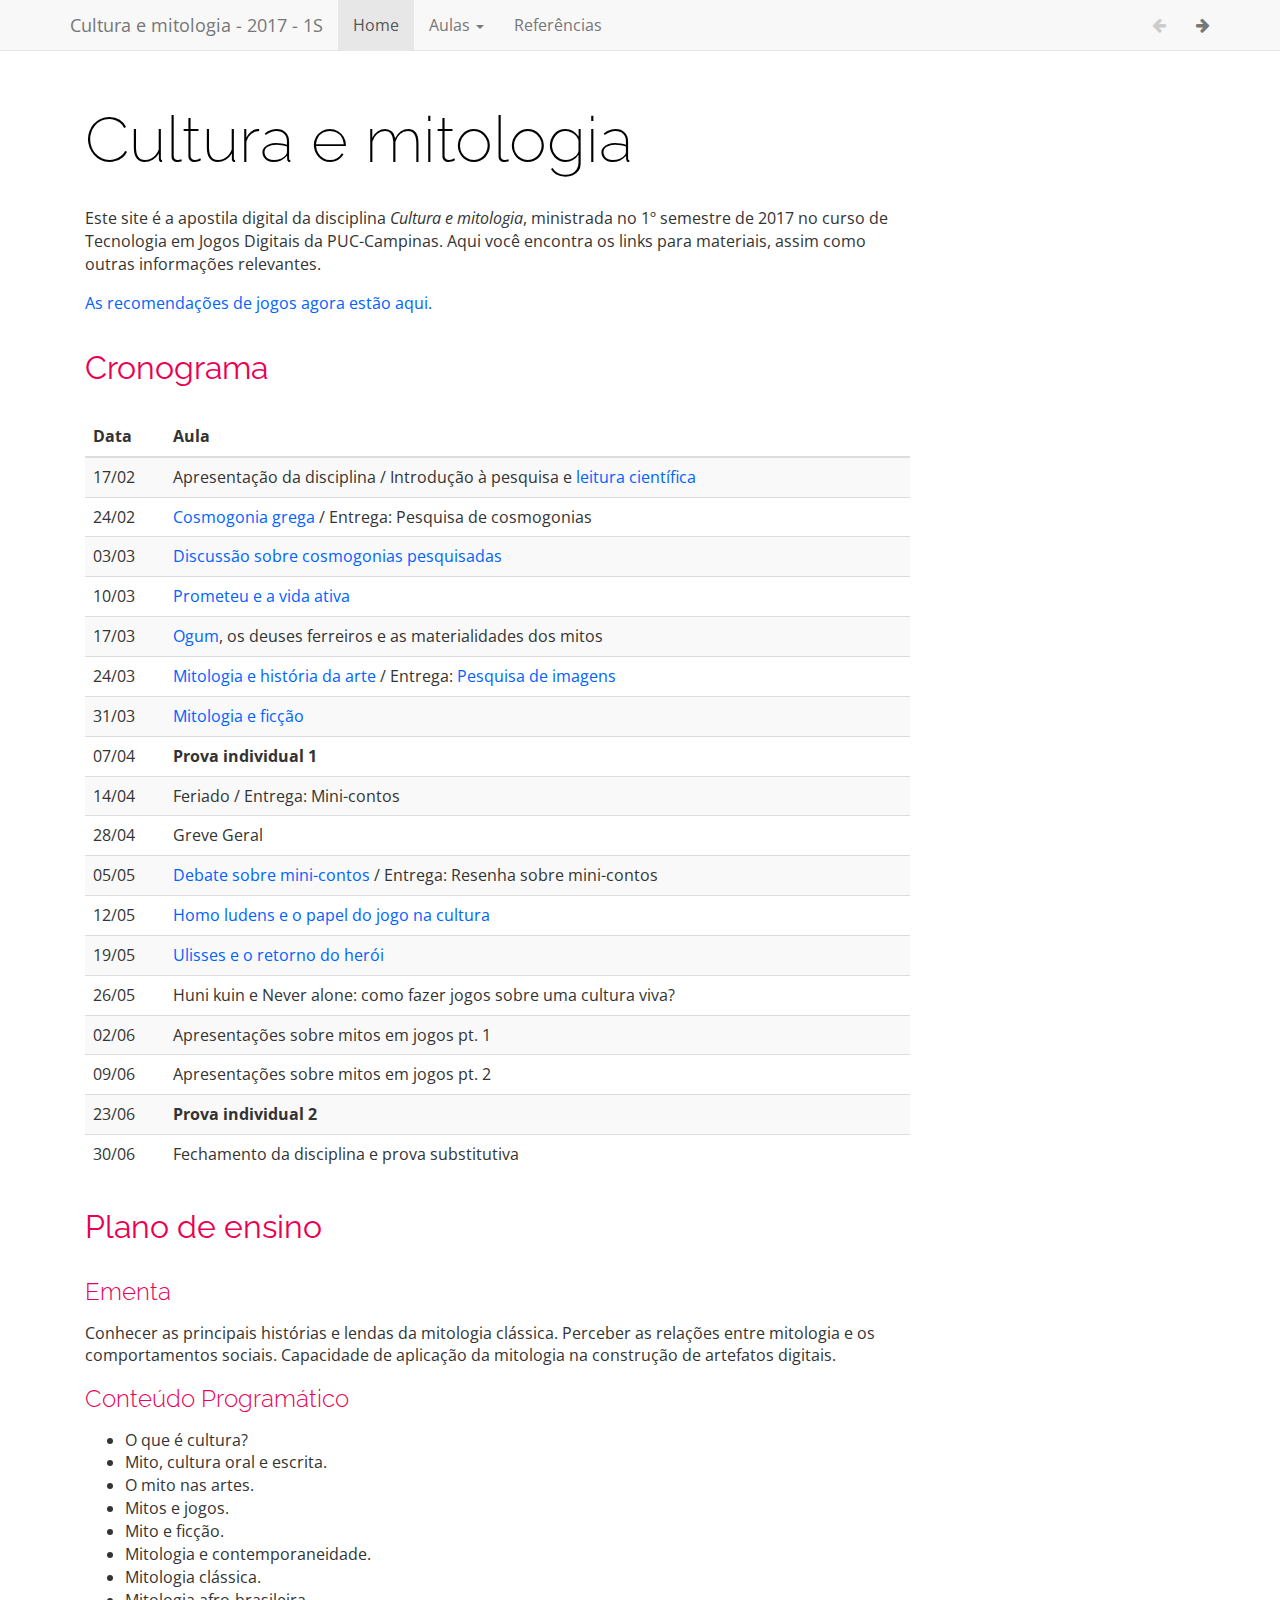
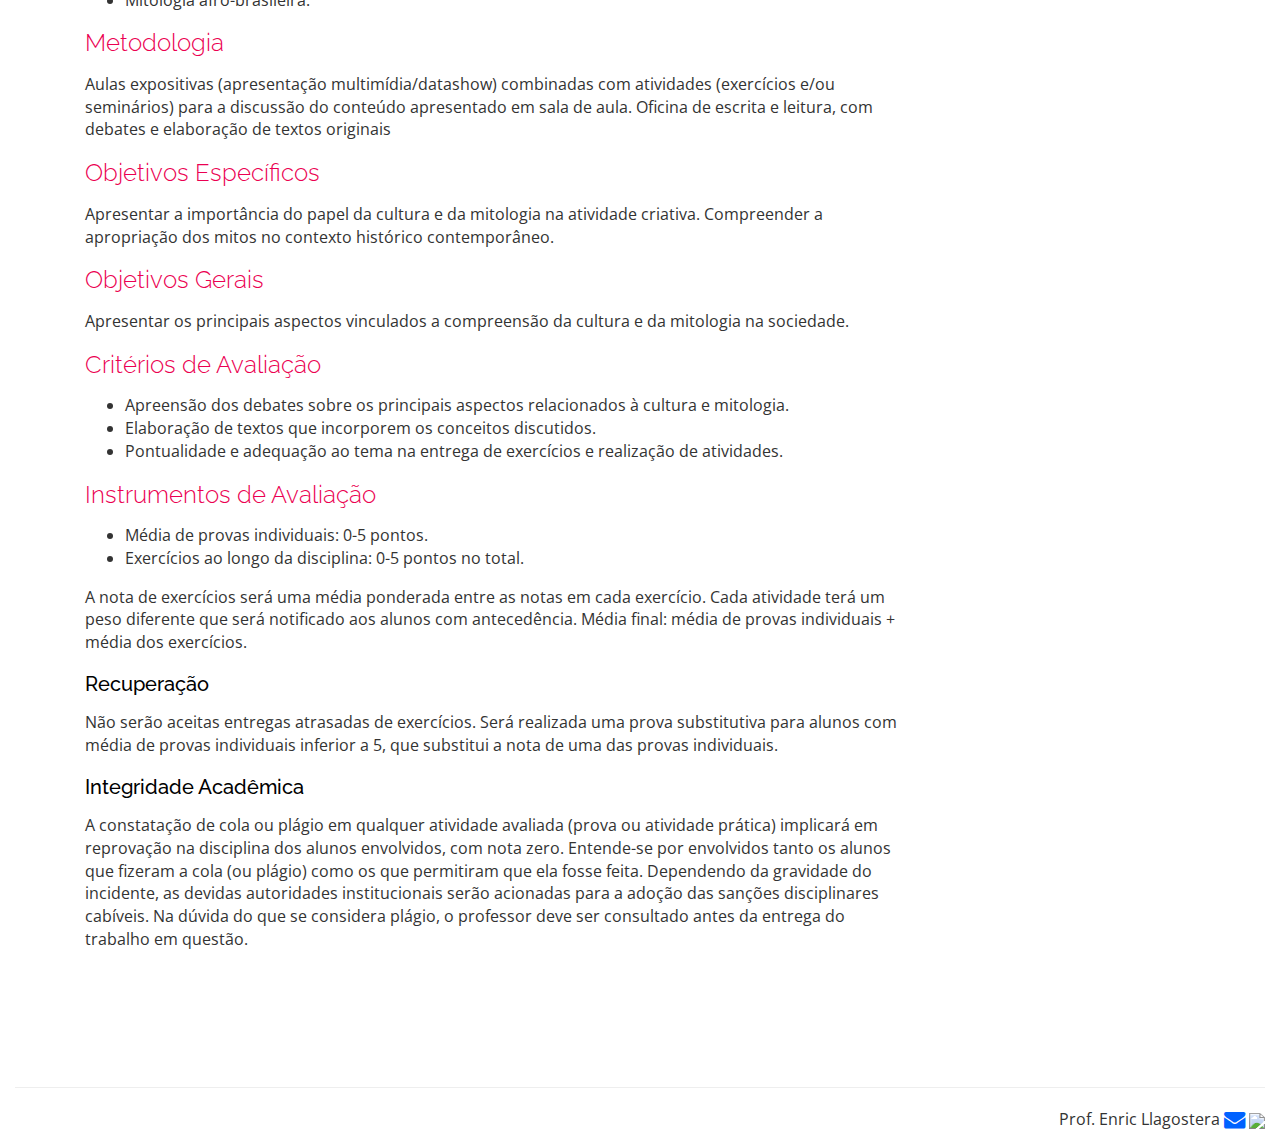
==== commit 35400ff5: "Deployed 003af16 with MkDocs version: 0.15.3" ====
--- a/index.html
+++ b/index.html
@@ -85,6 +85,14 @@
                             <a href="aulas/mito-ficcao/">Mito e ficção</a>
                         </li>
                     
+                        <li >
+                            <a href="aulas/homo-ludens/">Homo ludens</a>
+                        </li>
+                    
+                        <li >
+                            <a href="aulas/ulisses/">Ulisses e o retorno do herói</a>
+                        </li>
+                    
                     </ul>
                 </li>
             
@@ -188,11 +196,11 @@
 </tr>
 <tr>
 <td>12/05</td>
-<td>Homo ludens e o papel do jogo na cultura</td>
+<td><a href="aulas/homo-ludens/">Homo ludens e o papel do jogo na cultura</a></td>
 </tr>
 <tr>
 <td>19/05</td>
-<td>Apresentações sobre mitos em jogos pt. 1</td>
+<td><a href="aulas/ulisses/">Ulisses e o retorno do herói</a></td>
 </tr>
 <tr>
 <td>26/05</td>
@@ -200,11 +208,11 @@
 </tr>
 <tr>
 <td>02/06</td>
+<td>Apresentações sobre mitos em jogos pt. 1</td>
+</tr>
+<tr>
+<td>09/06</td>
 <td>Apresentações sobre mitos em jogos pt. 2</td>
-</tr>
-<tr>
-<td>09/06</td>
-<td>Tricksters: Exú, subversão e o jogar</td>
 </tr>
 <tr>
 <td>23/06</td>
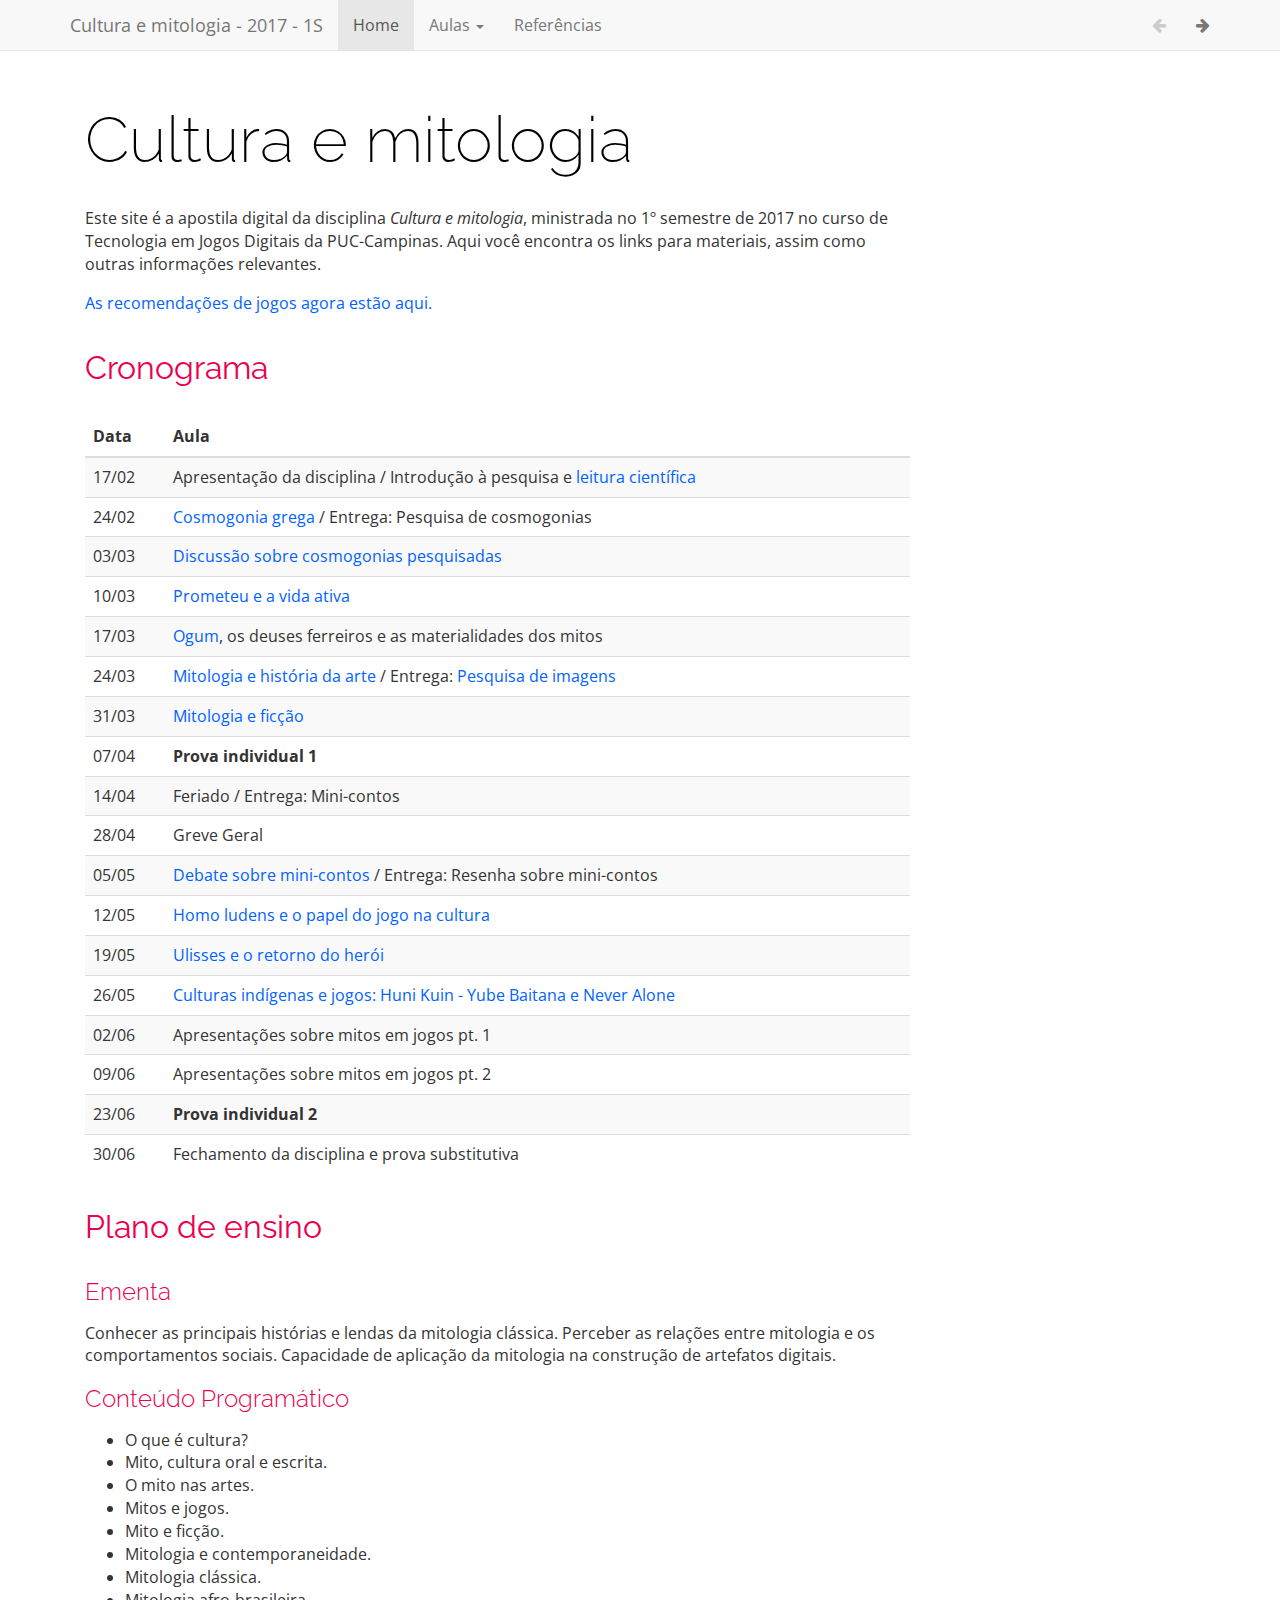
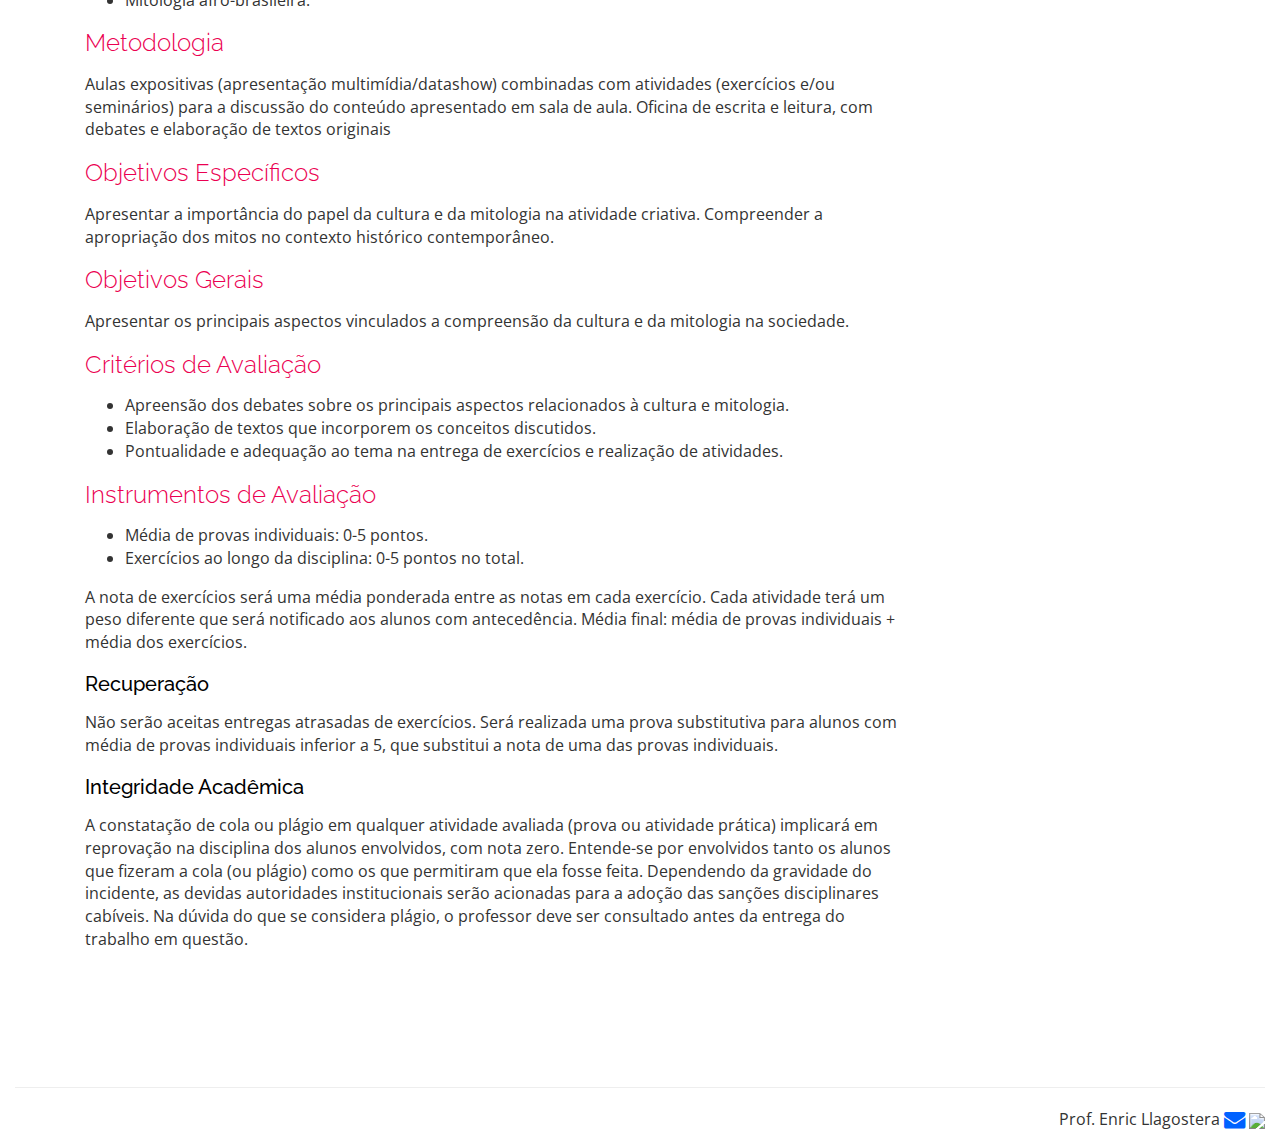
==== commit 6c84b206: "Deployed 003af16 with MkDocs version: 0.15.3" ====
--- a/index.html
+++ b/index.html
@@ -93,6 +93,10 @@
                             <a href="aulas/ulisses/">Ulisses e o retorno do herói</a>
                         </li>
                     
+                        <li >
+                            <a href="aulas/culturas-indigenas/">Culturas indígenas e jogos</a>
+                        </li>
+                    
                     </ul>
                 </li>
             
@@ -204,7 +208,7 @@
 </tr>
 <tr>
 <td>26/05</td>
-<td>Huni kuin e Never alone: como fazer jogos sobre uma cultura viva?</td>
+<td><a href="aulas/culturas-indigenas/">Culturas indígenas e jogos: Huni Kuin - Yube Baitana e Never Alone</a></td>
 </tr>
 <tr>
 <td>02/06</td>
